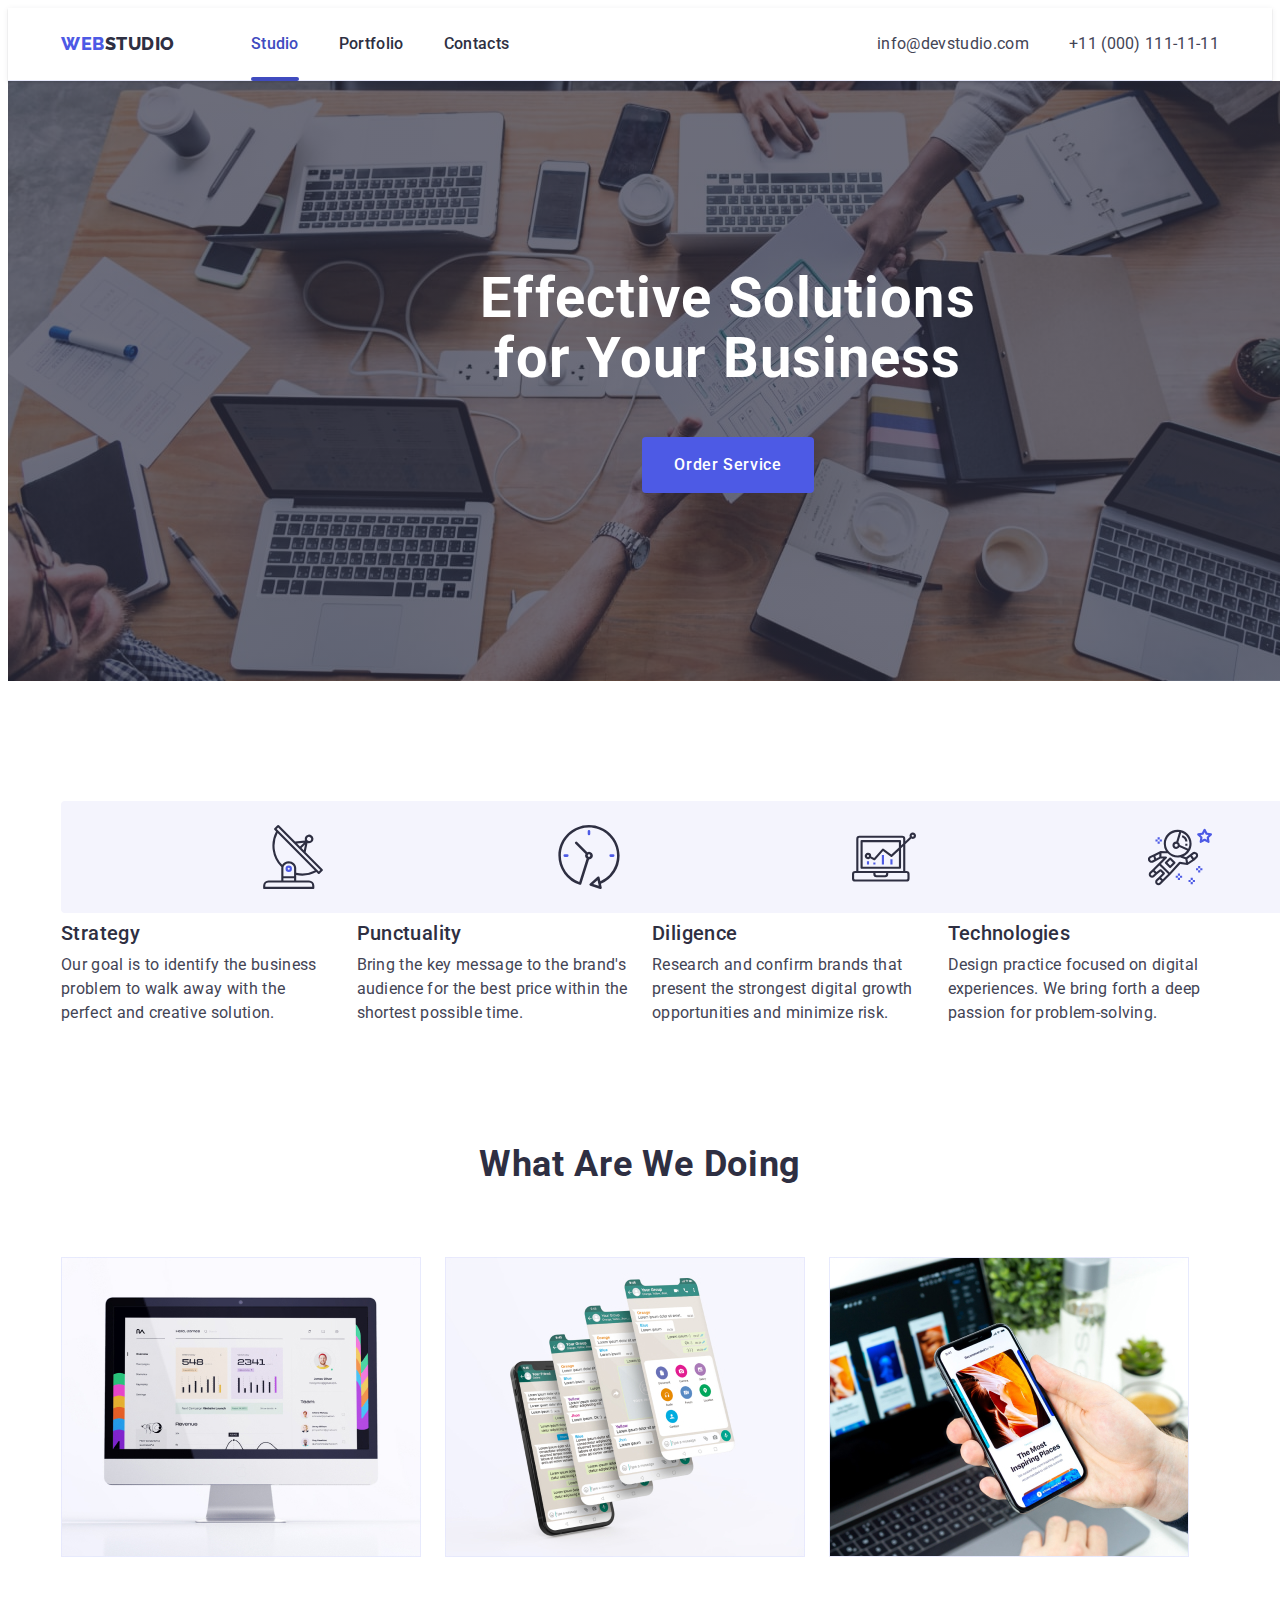
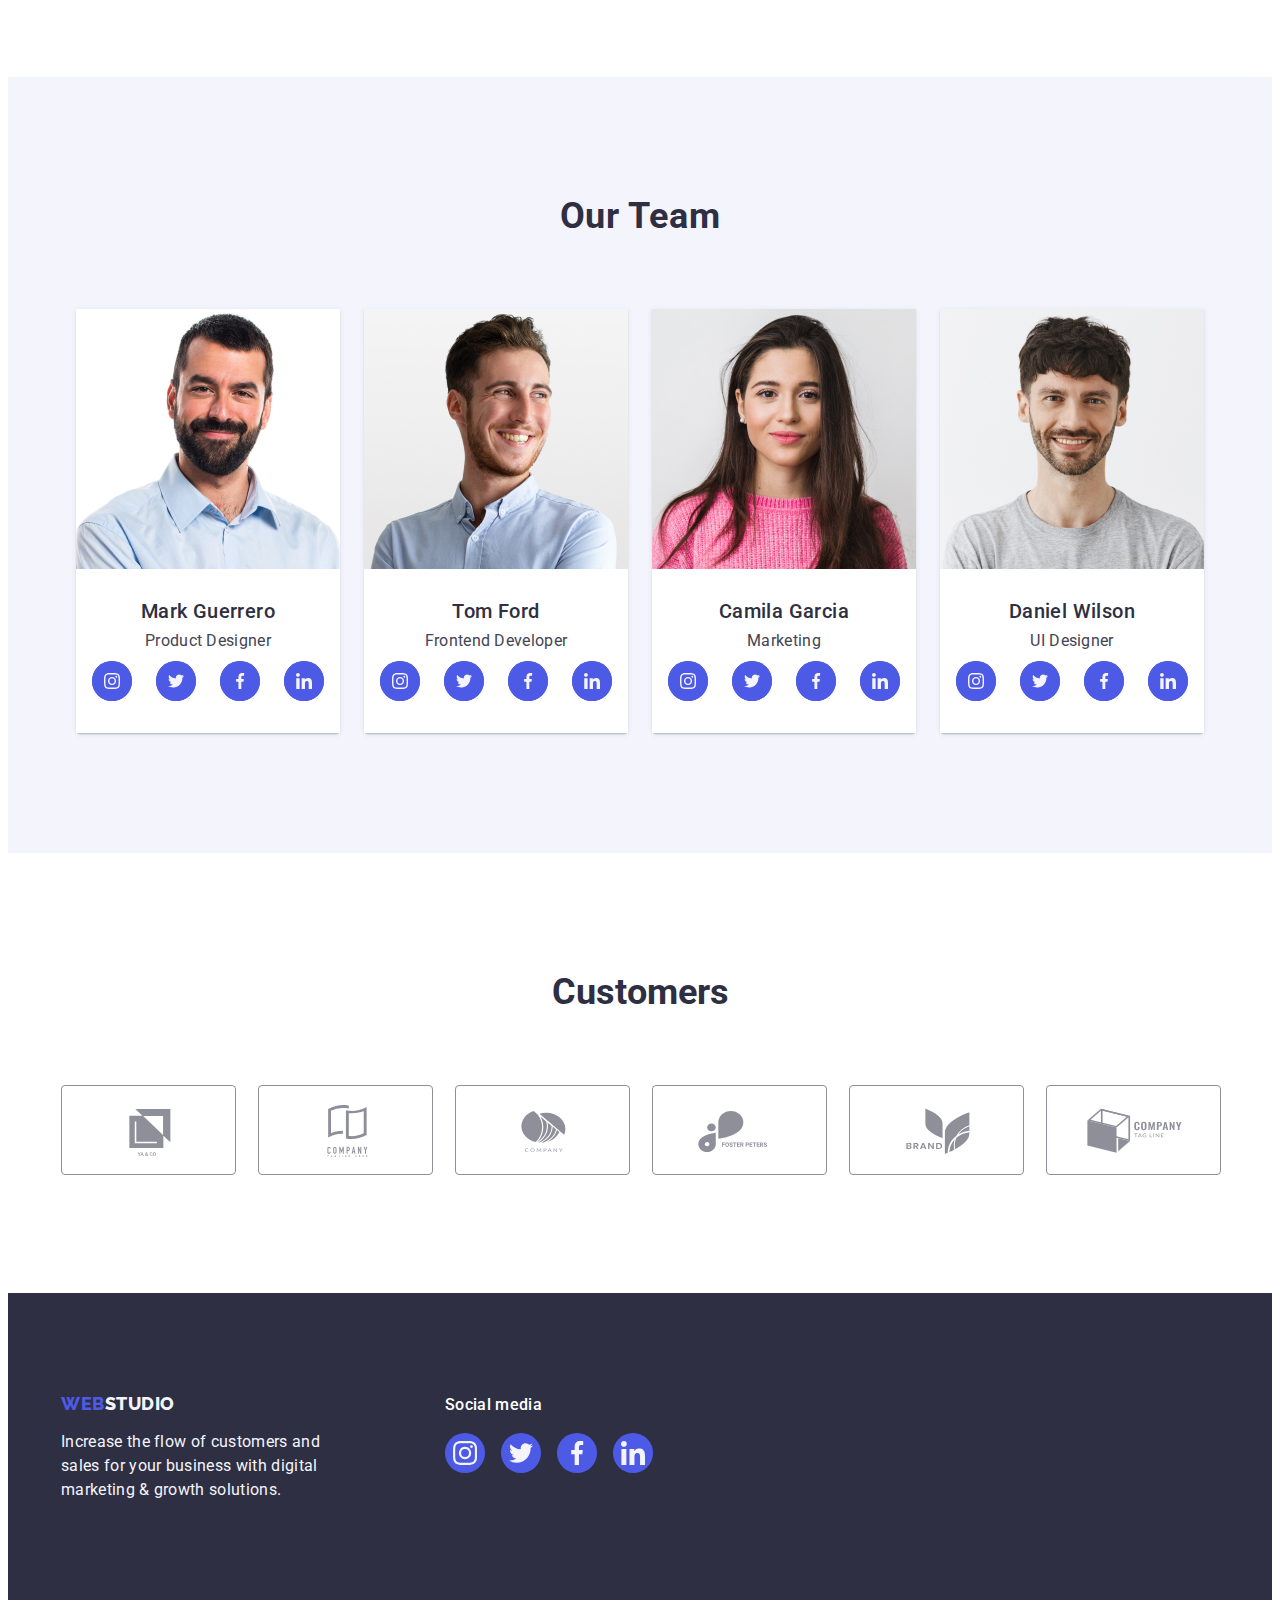
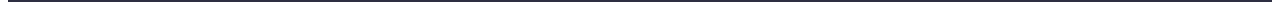
==== index.html @ 78c301ff "push-5" ====
<!doctype html>
<html lang="en">
  <head>
    <meta charset="utf-8">
    <meta name="viewport" content="width-device-width, initial-scale=1.0">
    <title>WebStudio</title>
    <link rel="stylesheet" href="https://cdnjs.cloudflare.com/ajax/libs/modern-normalize/2.0.0/modern-normalize.min.css" integrity="sha512-4xo8blKMVCiXpTaLzQSLSw3KFOVPWhm/TRtuPVc4WG6kUgjH6J03IBuG7JZPkcWMxJ5huwaBpOpnwYElP/m6wg==" crossorigin="anonymous" referrerpolicy="no-referrer" />
    <link rel="preconnect" href="https://fonts.googleapis.com">
    <link rel="preconnect" href="https://fonts.googleapis.com">
    <link rel="preconnect" href="https://fonts.gstatic.com" crossorigin>
    <link href="https://fonts.googleapis.com/css2?family=Raleway:wght@800&family=Roboto:wght@400;500;700&display=swap" rel="stylesheet">
    <link rel="stylesheet" href="./css/styles.css">
    
  </head>
  <body class="body-text">

<!--header-->
<header class="header-link link">
  <div class="container header-container">
    <nav class="header-list list">
      <a class="header-logo link" href="./index.html">Web<span class="header-title-logo">Studio</span></a>
      <ul class="header-menu list">
        <li class="header-menu-item"><a href="./index.html" class="header-menu-link current">Studio</a></li>
        <li class="header-menu-item"><a href="./portfolio.html" class="header-menu-link">Portfolio</a></li>
        <li class="header-menu-item"><a href="#" class="header-menu-link ">Contacts</a></li>
      </ul>
  </nav>
    <address class="contact list">
    <ul class="header-contact-soc-list list">
        <li class="header-contact-soc-item">
          <a class="header-contact-soc-link link" href="info@devstudio.com">info@devstudio.com</a>
        </li>
        <li class="header-contact-soc-item">
          <a class="header-contact-soc-link link" href="+110001111111">+11 (000) 111-11-11</a>
        </li>
      </ul>
  </address>
  </div>
</header>
<!--header-->


<main>
<!--section-1-->

<section class="title-icon">
  <div class="container title-conteiner">
  <h1 class="title">Effective Solutions <br/> for Your Business</h1>
  <button type="button" class="title-click-bth" data-modal-open>Order Service</button>
</div>
</section>

<!--section-1-->

<!--section-2-->
<section class="caption-section" >
  <div class="container">
  <h2 class="visually-hidden">caption</h2>
<ul class="caption-text list">
    <li class="caption-list ">

      <div class="div-caption-icon">
        <svg class="caption-icon" width="64" height="64">
          <use href="./images/icons.svg#icon-antenna1"></use>
        </svg>
    </div>
        <h3 class="caption-subject">Strategy</h3>
          <p class="caption-text-sub">Our goal is to identify the business problem to walk away with the perfect and creative solution.
        </p>
    </li>
    <li class="caption-list">

      <div class="div-caption-icon">
          <svg class="caption-icon" width="64" height="64">
            <use href="./images/icons.svg#icon-clock2"></use>
          </svg>
      </div>

        <h3 class="caption-subject">Punctuality</h3>
          <p class="caption-text-sub">Bring the key message to the brand's audience for the best price within the shortest possible time.
        </p>
    </li>

    <li class="caption-list">

    <div class="div-caption-icon">
        <svg class="caption-icon" width="64" height="64">
          <use href="./images/icons.svg#icon-diagram3"></use>
        </svg>
      </div>
        <h3 class="caption-subject">Diligence</h3>
          <p class="caption-text-sub">Research and confirm brands that present the strongest digital growth opportunities and minimize risk.
          </p>
      </li>
      <li class="caption-list">

        <div class="div-caption-icon">
          <svg class="caption-icon" width="64" height="64">
            <use href="./images/icons.svg#icon-astronaut4"></use>
          </svg>
        </div>

          <h3 class="caption-subject">Technologies</h3>
            <p class="caption-text-sub">Design practice focused on digital experiences. We bring forth a deep passion for problem-solving.
          </p>
      </li>
  </ul>
</div>
  </section>
  <!--section-2-->

  <!--section-3-->
  <section class="heading-img-pic">
    <div class="container">
        <h2 class="heading-img">What are we doing</h2>
  <ul class="heading-caption list">
    <li class="heading-li-img">
      <img class="heading-list-pic" src="./img/pic/1-comp.jpg" alt="computer" width="360" height="300">
    </li>

  <li class="heading-li-img">
      <img class="heading-list-pic" src="./img/pic/2-app.jpg" alt="smartphone" width="360" height="300">
  </li>

    <li class="heading-li-img">
      <img class="heading-list-pic" src="./img/pic/3-app..jpg" alt="smartphone" width="360" height="300">
    </li>
  </ul>
    </div>
  </section>
  <!--section-3-->


  <!--section-4-->

  <section class="our-team-img">
    <div class="container container-icon-team">
    <h2 class="our-team-heading-img">Our Team</h2>

  <ul class="ul-our-team-img-text list">
    <li class="li-our-team-text-pic">
      <img src="./img/portrait/1.jpg" alt="Product Designer" width="264" height="260">
      <div class="our-team-div">
        <h3 class="our-team-slogan">Mark Guerrero</h3>
       <p class="our-team-slogan-text">Product Designer</p>

  <ul class="ul-icon-team">
    <li class="li-icon-team">
      <a class="our-team-link link" href="https://www.instagram.com">     
      <svg class="our-team-icon" width="16" height="16">
        <use href="./images/icons.svg#icon-instagram"></use>
      </svg>
      </a>
    </li>
    <li class="li-icon-team">
      <a class="our-team-link link" href="https://twitter.com">
      <svg class="our-team-icon" width="16" height="16">
        <use href="./images/icons.svg#icon-twitter"></use>
      </svg>
      </a>
    </li>
    <li class="li-icon-team">
      <a class="our-team-link link" href="https://www.facebook.com">
      <svg class="our-team-icon" width="16" height="16">
        <use href="./images/icons.svg#icon-facebook"></use>
      </svg>
      </a>
    </li>
    <li class="li-icon-team">
      <a class="our-team-link link" href="https://www.linkedin.com">
      <svg class="our-team-icon" width="16" height="16">
        <use href="./images/icons.svg#icon-linkedin"></use>
      </svg>
    </a> 
    </li>
  </ul>
      </div>

    <li class="li-our-team-text-pic">
      <img src="./img/portrait/2.jpg" alt="Frontend Developer" width="264" height="260">

        <div class="our-team-div">
          <h3 class="our-team-slogan">Tom Ford</h3>
          <p class="our-team-slogan-text">Frontend Developer</p>

       
      <ul class="ul-icon-team">
    <li class="li-icon-team">
      <a class="our-team-link link" href="https://www.instagram.com">
        <svg class="our-team-icon" width="16" height="16">
          <use href="./images/icons.svg#icon-instagram"></use>
        </svg>
      </a>
    </li>
    <li class="li-icon-team">
      <a class="our-team-link link" href="https://twitter.com">
        <svg class="our-team-icon" width="16" height="16">
          <use href="./images/icons.svg#icon-twitter"></use>
        </svg>
      </a>
    </li>
    <li class="li-icon-team">
      <a class="our-team-link link" href="https://www.facebook.com">
        <svg class="our-team-icon" width="16" height="16">
          <use href="./images/icons.svg#icon-facebook"></use>
        </svg>
      </a>
    </li>
    <li class="li-icon-team">
      <a class="our-team-link link" href="https://www.linkedin.com">
        <svg class="our-team-icon" width="16" height="16">
          <use href="./images/icons.svg#icon-linkedin"></use>
        </svg>
      </a>
    </li>
    </ul>
     </div>


    <li class="li-our-team-text-pic">
      <img src="./img/portrait/3.jpg" alt="Marketing" width="264" height="260">

        <div class="our-team-div">
          <h3 class="our-team-slogan">Camila Garcia</h3>
          <p class="our-team-slogan-text">Marketing</p>

      <ul class="ul-icon-team">
    <li class="li-icon-team">
      <a class="our-team-link link" href="https://www.instagram.com">
      <svg class="our-team-icon" width="16" height="16">
        <use href="./images/icons.svg#icon-instagram"></use>
      </svg>
      </a>
    </li>
    <li class="li-icon-team">
      <a class="our-team-link link" href="https://twitter.com">
      <svg class="our-team-icon" width="16" height="16">
        <use href="./images/icons.svg#icon-twitter"></use>
      </svg>
      </a>
    </li>
    <li class="li-icon-team">
      <a class="our-team-link link" href="https://www.facebook.com">
      <svg class="our-team-icon" width="16" height="16">
        <use href="./images/icons.svg#icon-facebook"></use>
      </svg>
      </a>
    </li>
    <li class="li-icon-team">
      <a class="our-team-link link" href="https://www.linkedin.com">
      <svg class="our-team-icon" width="16" height="16">
        <use href="./images/icons.svg#icon-linkedin"></use>
      </svg>
      </a>
    </li>
    </ul>
      </div>

    <li class="li-our-team-text-pic">
      <img src="./img/portrait/4.jpg" alt="UI Designer" width="264" height="260">
      <div class="our-team-div">

      <h3 class="our-team-slogan">Daniel Wilson</h3>
      <p class="our-team-slogan-text">UI Designer</p>
    
      <ul class="ul-icon-team" >
    <li class="li-icon-team">
      <a class="our-team-link link" href="https://www.instagram.com">
      <svg class="our-team-icon" width="16" height="16">
        <use href="./images/icons.svg#icon-instagram"></use>
      </svg>
      </a>
    </li>
    <li class="li-icon-team">
      <a class="our-team-link link" href="https://twitter.com">
      <svg class="our-team-icon" width="16" height="16">
        <use href="./images/icons.svg#icon-twitter"></use>
      </svg>
      </a>
    </li>
    <li class="li-icon-team">
      <a class="our-team-link link" href="https://www.facebook.com">
      <svg class="our-team-icon" width="16" height="16">
        <use href="./images/icons.svg#icon-facebook"></use>
      </svg>
      </a>
    </li>
    <li class="li-icon-team">
      <a class="our-team-link link" href="https://www.linkedin.com">
      <svg class="our-team-icon" width="16" height="16">
        <use href="./images/icons.svg#icon-linkedin"></use>
      </svg>
      </a>
    </li>
         </ul>
    </div>
        </ul>
    </div>

  
    </section>
 
  <!--section-4-->

<!-- section-5 -->
<section class="customers">
  <div class="container customers-div">
  <h2 class="customers-slogan">Customers</h2>
<ul class="ul-customers">
  <li class="li-customers">
      <a class="customers-link link" href="#">
        <svg class="customers-icon" width="104" height="56">
          <use href="./images/icons.svg#icon-logo1"></use>
        </svg>
      </a>
  </li>
  <li class="li-customers">
    <a class="customers-link link" href="#">
        <svg class="customers-icon" width="104" height="56">
          <use href="./images/icons.svg#icon-logo2"></use>
        </svg>
    </a>
  </li>
  <li class="li-customers">
    <a class="customers-link link" href="#">
        <svg class="customers-icon" width="104" height="56">
          <use href="./images/icons.svg#icon-logo3"></use>
        </svg>
    </a>
  </li>
  <li class="li-customers">
    <a class="customers-link link" href="#">
        <svg class="customers-icon" width="104" height="56">
          <use href="./images/icons.svg#icon-logo4"></use>
        </svg>
    </a>
  </li>
  <li class="li-customers">
    <a class="customers-link link" href="#">
        <svg class="customers-icon" width="104" height="56">
          <use href="./images/icons.svg#icon-logo5"></use>
        </svg>
    </a>
  </li>
  <li class="li-customers">
    <a class="customers-link link" href="#">
        <svg class="customers-icon" width="104" height="56">
          <use href="./images/icons.svg#icon-logo6"></use>
        </svg>
    </a>
  </li>
</ul>
</div>
</section>
</main>



<!-- section-5 -->
  <!--Footer-->

  <footer class="footer">
  <div class="container foter-container">
    <div class="footer-container-icon">
    <a class="footer-logo link" href="./index.html" >Web<span class="link-studio link">Studio</span></a>
    <p class="footer-text">Increase the flow of customers and sales for your business with digital marketing & growth solutions.</p>
  </div>
    
    <div class="div-footer-icon-div">
 
      <p class="slogan-social-media">Social media</p>

    <ul class="ul-footer-icon">
  <li class="li-footer-icon">
    <a class="footer-socials-link link" href="https://www.instagram.com">
    <svg class="footer-svg" width="24" height="24">
      <use href="./images/icons.svg#icon-instagram"></use>
    </svg>
    </a>
  </li>
  <li class="li-footer-icon">
    <a class="footer-socials-link link" href="https://twitter.com">
    <svg class="footer-svg" width="24" height="24">
      <use href="./images/icons.svg#icon-twitter"></use>
    </svg>
    </a>
  </li>
  <li class="li-footer-icon">
    <a class="footer-socials-link link" href="https://www.facebook.com">
    <svg class="footer-svg" width="24" height="24">
      <use href="./images/icons.svg#icon-facebook"></use>
    </svg>
    </a>
  </li>
  <li class="li-footer-icon">
    <a class="footer-socials-link link" href="https://www.linkedin.com">
    <svg class="footer-svg" width="24" height="24">
      <use href="./images/icons.svg#icon-linkedin"></use>
    </svg>
    </a>
      </li>
        </ul>
      </div>
    </div>

  </footer>




  <div class="backdrop is-hidden" data-modal>
    <div class="modal">
        <button type="button" class="modal-close-btn" data-modal-close>
          <svg class="modal-close" width="8" height="8">
            <use href="./images/icons.svg#icon-bth"></use>
           </svg>
      </button>
      <p class="modal-title">Leave your contacts and we will call you back</p>
<form class="modal-form">

  <div class="modal-field">
<label for="user-name" class="modal-label">Name</label>
    <div class="modal-input-wrap">
      <input 
          type="text"
          class="modal-input" 
          name="user-name" 
          required
          placeholder="Name"
          id="user-name"
          /> 
          <svg class="modal-icon" width="18" height="18">
            <use href="./images/icons.svg#icon-person"></use>
          </svg>
        </div>
    </div>

      <div class="modal-field">
<label for="user-tel" class="modal-label">Phone</label>
 <div class="modal-input-wrap">
    <input type="text" class="modal-input" name="user-tel" required 
        placeholder="Phone number" 
        id="user-tel"
        />
        <svg class="modal-icon" width="18" height="24">
          <use href="./images/icons.svg#icon-phone-svg"></use>
        </svg>
      </div>
 </div>

    <div class="modal-field">
<label for="user-email" class="modal-label">Email</label>
    <div class="modal-input-wrap">
      <input type="text" class="modal-input" name="user-email" required
        placeholder="Email"
        id="user-email"
          />  
        <svg class="modal-icon" width="18" height="24">
          <use href="./images/icons.svg#icon-email-svg"></use>
          </svg>
        </div>
    </div>

  <div class="modal-field">
        <label for="user-text" class="modal-label">Comment</label>
    <textarea name="user-text" id="user-text" class="modal-comment" placeholder="Text input"></textarea>
  </div>
  <div class="modal-field">
    <input type="checkbox" id="policy" name="policy" value="true" class="modal-check"
    />
    <label for="policy" class="modal-check-text">
      <span class="modal-check-text-span">
        <svg class="modal-check-icon-svg" width="10" height="8">
          <use href="./images/icons.svg#icon-check"></use>
        </svg>
      </span>
      I accept the terms and conditions of the
      <a href="" class="modal-check-link">Privacy Policy</a></label>
  </div>
<button type="submit" class="modal-form-btn ">Send</button>
</form>
  </div>
  </div>
  <script src="./js/modal.js"></script>

    </body>
  </html>
---- css/styles.css ----
:root{
  --navyblue-modal: rgba 46, 47, 66, 0.40;
  --iris: #4D5AE5;
  --cloud: #F4F4FD;
  --slate: #434455;
  --brand-color: #FFF;
  --brand-color: #f4f4fd;
  --brand-color: #FFFFFF;
  --brand-color: #ffffff;
  --brand-color: #404bbf;
  --brand-color: #2E2F42;
  --brand-color:#2e2f42;
  --brand-color: #404bbf;
  --brand-color: #434455;
  --barad-color: #2e2f42;
  --navyblue-modal: rgba(46, 47, 66, 0.40);
  --navyblue: #2e2f42;
  --dairy: #FCFCFC;
  --cornflower: #e7e9fc;
  --ocean: #404BBF;
  --ocean: #404bbf;
  --brand-background-color: #F4F4FD;
  --brand-background-color:rgba(244, 244, 253, 1);
  --brand-background-color: #4D5AE5;
  }
body{
font-family:'Roboto', sans-serif;
color: var(--slate, #434455);
background-color:#FFFFFF;
}
button{
border: 0;
}
a{
text-decoration:none;
}
p,h1,h2,h3,h4,h5,h6{
margin-top: 0;
margin-bottom: 0;
padding: 0px;
}
ul,ol{
list-style-type:none;
padding-left: 0;
margin-top: 0;
margin-bottom:  0;
}
/*header*/
.container{
width: 1158px;
padding: 0 15px;
margin: 0 auto;


}
img{
display: block;
}

.header-link{
position: relative;
align-items: center;
width: 100%;
color: #404bbf;
border-bottom: 1px solid var(--cornflower, #E7E9FC);
background: var(--white, #FFF);
box-shadow:
0px 2px 1px rgba(46, 47, 66, 0.08),
0px 1px 1px rgba(46, 47, 66, 0.16),
0px 1px 6px rgba(46, 47, 66, 0.08);
transition-property: color, background-color;
transition-duration: 250ms;
transition-timing-function:cubic-bezier(0.4, 0, 0.2, 1);
}
.header-menu{
color:  #2e2f42;
display: flex;
font-size:  16px;
position: relative;
gap: 40px;
font-weight:500;
line-height: 1.5;
letter-spacing: 0.2em;

}
.header-menu-link{
color: #2e2f42;
position: relative;
padding: 24px 0;
font-size: 16px;
font-weight: 500;
line-height: 1.5;
letter-spacing: 0.02em;
display: block;
text-decoration: none;
align-items: baseline;
transition: color 250ms cubic-bezier(0.4, 0, 0.2, 1) ;
}

.current{
color: #404bbf;
display: block;
padding: 24px 0;
font-size: 16px;
transition:color 250ms cubic-bezier(0.4, 0, 0.2, 1) 
}

.current::after {
content:"";
position:absolute;
left:0;
bottom:-1px;
width:100%;
height:4px;
margin-top:20px;
border-radius:2px;
display: block;
background-color: var(--ocean, #404bbf);
}
.current:hover{
color: #404bbf;
transition-property: color, background-color;
transition-duration:250ms;
transition-timing-function:cubic-bezier(0.4, 0, 0.2, 1);
}

.current:focus{
color: #404bbf;
transition-property: color, background-color;
transition-duration:250ms;
transition-timing-function:cubic-bezier(0.4, 0, 0.2, 1);
}
.header-menu-item{
position: relative;

}

.header-list{
position: relative;
list-style:none;
display: flex;
align-items: center;

}
.header-container{
display: flex;
}
.header-logo{
font-family:'Raleway',sans-serif;
color: #4d5ae5;
font-size: 18px;
font-weight:800;
line-height: 1.17; 
letter-spacing: 0.03em;
text-transform:uppercase;
margin-right: 76px;

}
.header-title-logo{
color:  #2e2f42; ;
}

.contact{
font-style:normal;
list-style:none;
margin-left: auto;
}
.header-contact-soc-list{
list-style:none;
font-family:'Roboto',sans-serif;
color: #434455;
font-weight:400;
font-size:16px;
line-height:1.5;
letter-spacing:0.02em;
display: flex;
align-items: center;
gap: 40px;
margin-left: auto;
}
.header-contact-soc-item{
display: flex;
font-size:16px;
line-height:1.5;
letter-spacing:0.02em;
color: #434455;
}
.header-contact-soc-item{
text-decoration:none;
}
.header-contact-soc-link{
font-family:'Roboto',sans-serif;
font-weight: 400;
text-decoration:none;
font-size:16px;
line-height:1.5;
letter-spacing:0.02em;
color: #434455;
padding: 24px 0;
transition:color 250ms cubic-bezier(0.4, 0, 0.2, 1);
}

.header-contact-soc-link:hover{
color: #404bbf;
}
.header-contact-soc-link:focus{
color: #404bbf;
}
/*header*/


/*button-1-section>all*/

.menu-list{
padding: 96px 0 120px 0;
display: flex;
align-items: center;
justify-content: center;
}

.visually-hidden {
position: absolute;
width: 1px;
height: 1px;
margin: -1px;
border: 0;
padding: 0;
white-space: nowrap;
clip-path: inset(100%);
clip: rect(0 0 0 0);
overflow: hidden;
}

.button-container{
}

.navigation{
display: flex;
gap: 24px;
justify-content: center;
margin-bottom: 72px;
}

.click-menu-button{
font-family:'Roboto',sans-serif;
font-weight:500;
font-size:16px;
line-height:1.5;
letter-spacing:0.04em;
color: #4d5ae5;
background-color: #F4F4FD;
font-family:inherit;
cursor:pointer;
display: flex;
padding: 12px 24px;
justify-content: center;
align-items: center;
border-radius: 4px;
border: 1px solid var(--cornflower, #e7e9fc);
background: var(--cloud, #F4F4FD);
transition: color 250ms cubic-bezier(0.4, 0, 0.2, 1), 
background-color 250ms cubic-bezier(0.4, 0, 0.2, 1),
border-color 250ms cubic-bezier(0.4, 0, 0.2, 1), 
box-shadow 250ms cubic-bezier(0.4, 0, 0.2, 1);

}
.click-menu-button:focus{
font-family:inherit;
transition-duration: 250ms;
color: #FFFFFF;
background-color: #404bbf;
border: 1px solid transparent;
box-shadow: 0px 2px 2px 0px rgba(0, 0, 0, 0.12),
0px 2px 1px 0px rgba(0, 0, 0, 0.08),
0px 3px 1px 0px rgba(0, 0, 0, 0.10);

}
.click-menu-button:hover{
font-family:inherit;
transition-duration: 250ms;
color: #FFFFFF;
background-color: #404bbf;
border: 1px solid transparent;
box-shadow: 0px 2px 2px 0px rgba(0, 0, 0, 0.12), 0px 2px 1px 0px rgba(0, 0, 0, 0.08), 0px 3px 1px 0px rgba(0, 0, 0, 0.10);

}


/*section-1*/


.title-icon{
background: #2e2f42;
padding-top: 188px ;
padding-bottom: 188px;
box-sizing: border-box;
align-items: center;
background-image: linear-gradient(
  rgba(46, 47, 66, 0.7), 
  rgba(46, 47, 66, 0.7)), 
  url(../images/office.jpg);
background-repeat: no-repeat;
background-position: center;
background-size: cover;
min-width: 1440px;
}
.title-container{
display: block;
margin-left: auto;
margin-right: auto;
}
.title{
font-weight:700;
font-size:56px;
line-height:1.07;
letter-spacing:0.02em;
color: #ffffff;
text-align:center;
font-style: normal;
max-width: 496px;
margin-bottom: 48px; 
margin-left: auto;
margin-right: auto;

}

/*bth-title*/
.title-click-bth{
font-family:'Roboto', sans-serif;
background-color: #4d5ae5;
font-family:inherit;
font-weight:500;
font-size:16px;
line-height:1.5;
letter-spacing:0.04em;
color: #ffffff;
border: none;
cursor:pointer;
display: block;
align-items: flex-start;
border: none;
border-radius: 4px;
padding: 16px 32px;
gap: 10px;
min-width: 169px;
height: 56px;
margin-top: 48px;
margin: 0 auto;
transition: background-color 250ms cubic-bezier(0.4, 0, 0.2, 1);


}
.title-click-bth:hover{
font-family: "Roboto", sans-serif;
background-color: #404BBF;
font-family:inherit;
font-weight:500;
font-size:16px;
line-height:1.5;
letter-spacing:0.04em;
color: #FFF;
cursor:pointer;
transition-property: color;
transition-duration: 250ms;
transition-timing-function: cubic-bezier(0.4, 0, 0.2, 1);
}
.title-click-bth:focus{
background-color: #404BBF;
}
.title-click-bth:active{
background-color: #404BBF;
cursor:pointer;
}
/*bth-title*/


/*section-2*/
.caption-section{
padding-top: 120px;
padding-bottom: 120px;
}
.caption-text{
list-style:none;
display: flex;
gap: 24px;

}
.caption-subject{
margin-bottom: 8px ;
font-weight:500;
font-size:20px;
line-height:1.2;
letter-spacing:0.02em;
color: #2e2f42;
list-style:none;


}
.caption-text-sub{
font-weight:400;
font-size:16px;
line-height:1.5;
letter-spacing:0.02em;
color: #434455;
display: flex;
align-items:center;
}

.caption-list{
width: calc((100% - 72px) / 4);
font-weight:500;
font-size:20px;
line-height:1.2;
letter-spacing:0.02em;
color: #2e2f42;
display: flex;
display: inline;
align-items: center;
flex-direction: column;
}
.div-caption-icon{
display: flex;
align-items: center;
justify-content: center;
padding: 24px 100px;
min-width: 264px;
border-radius: 4px;
background: var(--cloud, #F4F4FD);
margin-bottom: 8px;
}
.caption.icon{
display: flex;
align-items: center;
fill:var(--color2, #4d5ae5);
width: 264px;
height: 112px;
padding: 24px 100px;
border-radius: 4px;
background-color: #f4f4fd;
}


/* section3 index */
.heading-img-pic{
padding-bottom: 120px;

}
.heading-img{
font-weight:700;
font-size: 36px;
line-height: 1.11;
text-align: center;
letter-spacing: 0.02em;
text-transform: capitalize;
color: #2e2f42;
margin-bottom: 72px;
align-items: center;
}

.heading-caption{
background-color: #FFFFFF;
display: flex;
gap: 24px;
}
.heading-li-img{
width: calc((100% - 48) / 3);
}
.heading-list-pic{

}
/*section-3*/

/*section-4*/
.our-team-img{
display: flex;
align-items: center;
list-style: none;
background: var(--cloud, #F4F4FD);
padding-top:120px;
padding-bottom: 120px;
}
.our-team-heading-img{
font-weight:700;
font-size: 36px;
line-height: 1.11;
text-align: center;
letter-spacing: 0.02em;
text-transform: capitalize;
color: #2e2f42;
margin-bottom: 72px;
text-align: center;
}
.ul-our-team-img-text{
display: flex;
justify-content: center;
gap:24px;
font-weight: 400;
align-items: center;
}

.li-our-team-text-pic {
  background-color: #F4F4FD;
border-radius: 0px 0px 4px 4px;
box-shadow: 0px 2px 1px 0px rgba(46, 47, 66, 0.08), 0px 1px 1px 0px rgba(46, 47, 66, 0.16), 0px 1px 6px 0px rgba(46, 47, 66, 0.08);

}
.our-team-div{
padding: 32px 0 32px;
display: flex;
flex-direction: column;
justify-content: center;
align-items: center;
background: var(--white, #FFF);
}
.our-team-slogan{
margin-bottom: 8px;
text-align: center;
font-size: 20px;
font-weight: 500;
line-height: 1.02;
letter-spacing: 0.02em;
color: var(--navyblue, #2E2F42);
}
.our-team-slogan-text{
color: var(--slate, #434455);
text-align: center;
font-weight: 400;
line-height: 1.5em;
 letter-spacing: 0.32px;  
}

.our-team-icon{
fill: #f4f4fd;
}
.ul-icon-team{
display: flex;
justify-content:center;
gap: 24px;
margin-top: 8px;

}
.li-icon-team{
display: flex;
justify-content:center;
width: 40px;
height: 40px;
fill: #f4f4fd;
border-radius: 50%;
background-color:  var(--iris, #4D5AE5);


}
.our-team-link {
width:100%;
height:100%;
display: flex;
align-items: center;
justify-content: center;
background-color: var(--iris, #4d5ae5);
border-radius: 50%;
fill: #f4f4fd;
transition:background-color 250ms cubic-bezier(0.4, 0, 0.2, 1); 
}
.our-team-link:hover{
background-color: var(--ocean, #404bbf);


}
.our-team-link:focus{
color: #404bbf;
background-color: var(--ocean, #404bbf);
}

/*section-4*index */





/* section-5 */
.customers{
padding-top: 120px;
padding-bottom: 120px;
}
.customers-div{
}
.customers-icon{
fill: currentColor;
display: block;
align-items: center;
width: 104px;
height: 56px;
}
.customers-icon:hover {
color: #404bbf;
}
.customers-icon:focus {
color: #404bbf;
}


.customers-slogan{
font-size: 36px;
line-height: 1.11;
margin-bottom: 72px;
color: var(--navyblue, #2E2F42);
text-align: center;
}
.ul-customers{
display: flex;
align-items: center;
justify-content: center;
gap:24px;
}
.li-customers{
height: 88px;
width:calc((100% - 120px)/6);
transition:  border-color 250ms 
  cubic-bezier(0.4, 0, 0.2, 1), color 250ms
  cubic-bezier(0.4, 0, 0.2, 1);

}

.customers-link{
color: var(--lightslate, #8E8F99);
width: 100%;
height: 100%;
display: flex;
align-items: center;
justify-content: center;
border-radius: 4px;
border: 1px solid var(--lightslate, #8E8F99);
transition: border-color 250ms cubic-bezier(0.4, 0, 0.2, 1), color 250ms cubic-bezier(0.4, 0, 0.2, 1); 
}
.customers-link:hover {
color: #404bbf;
border-color: var(--ocean, #404bbf);
border-radius: 4px;
border: 1px solid;
}
.customers-link:focus {
color: #404bbf;
border-color: var(--ocean, #404bbf);
border-radius: 4px;
border: 1px solid;
}

/* section-5 */

/*section-2*portfolio*/
.overlay-animation{
position: relative; 
overflow: hidden; 
}

.overlay{
position: absolute; 
display: flex;
align-items: center;
top: 0;
left: 0;
width: 100%;
height: 100%;
transform: translateY(100%);
font-size: 16px;
font-weight: 400;
line-height: 1.5em;
letter-spacing: 0.02em;
transition: transform 250ms cubic-bezier(0.4, 0, 0.2, 1);
padding: 40px 32px;
color: var(--cloud, #F4F4FD);
background: var(--iris, #4D5AE5);

}

.picture-text-list{
position: relative;
list-style:none;
display: flex;
flex-wrap: wrap;
column-gap:24px;
row-gap:48px;
align-content: center;
justify-content: center;
}
.picture-list-item-animation  {

width:calc((100% - 48px)/3);
border-radius: 1px;
background: var(--white, #fff);
position: relative;
overflow: hidden;
transition:box-shadow 250ms cubic-bezier(0.4, 0, 0.2, 1);
border: 1px solid var(--cornflower, #E7E9FC);
background: var(--white, #FFF);

}
.picture-list-item-animation:hover .overlay{
  transform: translateY(0);
  transition: 250ms ease-in-out;
  max-height: 300px;
  }


.picture-heading-text{
position: relative;
overflow: hidden;
font-weight:500;
font-size:20px;
line-height:120%;
letter-spacing:0.02em;
color: #2e2f42;
margin-bottom: 8px;
padding-top: 32px;
padding-bottom: 8px;
padding-left: 16px;
}

.picture-text{
padding-left: 16px;
font-weight:400;
font-size:16px;
line-height:1.5;
letter-spacing:0.02em;
color: #434455;
transform: translateY(0%);
padding-bottom: 32px;

}

.pic {
display: block;
text-decoration: none;
transform: translateY(0%);
transition: box-shadow 250ms cubic-bezier(0.4, 0, 0.2, 1); 
box-shadow: 0px 1px 6px rgba(46, 47, 66, 0.08),
0px 1px 1px rgba(46, 47, 66, 0.16),
0px 2px 1px rgba(46, 47, 66, 0.08);
}

.pic:hover{
transform:translateY(0%);
box-shadow: 0px 1px 6px rgba(46, 47, 66, 0.08),
0px 1px 1px rgba(46, 47, 66, 0.16),
0px 2px 1px rgba(46, 47, 66, 0.08);
}
.pic:focus .overlay{
transform:translateY(0%);
box-shadow: 0px 1px 6px rgba(46, 47, 66, 0.08),
0px 1px 1px rgba(46, 47, 66, 0.16),
0px 2px 1px rgba(46, 47, 66, 0.08);
}
.div-picture-heading{
position: relative;
overflow: hidden;
transform: translateY(0%);
border: 1px solid var(--cornflower, #e7e9fc);
border-top: none;
background: var(--white, #FFF);
}
/*section-4*/

/*footer*/
.footer{
background-color: #2E2F42;
padding:100px 0;
}
.foter-container{
display: flex;
align-items: baseline;

}
.footer-container-icon{
margin-right: 120px;
}
.footer-logo{
margin-bottom: 16px;
color: var(--iris, #4d5ae5);
font-family:'Raleway',sans-serif;
line-height:1.17;
font-size:18px;   
font-weight:800;
letter-spacing:0.03em;
text-transform: uppercase;
display: inline-block;
}
.link-studio{
color: var(--cloud, #f4f4fd);
font-family:'Raleway',sans-serif;
font-size:18px;
font-weight:800;
line-height:1.17;
letter-spacing:0.03em;
text-transform:uppercase;
}
.footer-text{
color: var(--cloud, #F4F4FD);
font-size: 16px;
letter-spacing: 0.02em;
display: block;
flex: auto;
font-weight: 400;
line-height: 24px;
max-width: 264px;
display: block;
}
.slogan-social-media{
color: var(--white, #FFF);
font-weight: 500;
letter-spacing: 0.32px;
display: flex;
line-height: 1.5;
margin-bottom: 16px;
}
.div-footer-icon-div{
}
.ul-footer-icon{
display: flex;
gap: 16px;
}
.li-footer-icon{
fill: #f4f4fd;
width: 40px;
height: 40px;
transition: background-color 250ms cubic-bezier(0.4, 0, 0.2, 1);
}
.footer-socials-link{
width: 100%;
height: 100%;
display: flex;
align-items: center;
justify-content: center;
border-radius: 50%;
background-color:  var(--iris, #4D5AE5);
transition:background-color 250ms cubic-bezier(0.4, 0, 0.2, 1);
}
.footer-socials-link:hover{
background-color: var(--green, #31d0aa);
}
.footer-socials-link:focus{
background-color: var(--green, #31d0aa);
}
.footer-svg{
width: 24px;
height: 24px;
}


/* section-modal-windov */
.backdrop {
position: fixed;
width: 100%;
height: 100%;
background-color: rgba(46, 47, 66, 0.4);
top:0;
transition:opacity 250ms cubic-bezier(0.4, 0, 0.2, 1),
 visibility 250ms cubic-bezier(0.4, 0, 0.2, 1); 
}
.modal{
position: absolute;
top:50%;
left:50%;
transform: translate(-50%, -50%);
min-width: 408px;
min-height: 584px;
border-radius: 4px;;
background: #fcfcfc; 
box-shadow:0px 1px 1px rgba(0, 0, 0, 0.14),
   0px 1px 3px rgba(0, 0, 0, 0.12),
   0px 2px 1px rgba(0, 0, 0, 0.2);
transition: transform 250ms cubic-bezier(0.4, 0, 0.2, 1);
padding: 24px;
display: block;
  }
.modal-close-window{
align-items: center;
align-self: center;
justify-content: center;
margin-right: 24px;
margin-top: 24px;
}
.modal-close{
stroke-width: 1px;
transition: fill 250ms cubic-bezier(0.4, 0, 0.2, 1);
}
.modal-close-btn:hover .modal-close{
fill: #ffffff;
}
.modal-close-btn:focus .modal-close{
fill: #ffffff;
}
.modal-close-btn {
display: flex;
position: absolute;
align-items: center;
justify-content: center;
cursor: pointer;
padding: 0;
top: 24px;
right: 24px;
width: 24px;
height: 24px;
border-radius: 50%;
background-color:  #e7e9fc;
transition: background-color 250ms cubic-bezier(0.4, 0, 0.2, 1),
 border 250ms cubic-bezier(0.4, 0, 0.2, 1); 
 border: 1px solid rgba(0, 0, 0, 0.1);
}
.modal-close-btn:hover {
  fill: #ffffff;
background-color: var(--ocean, #404BBF);
border: none;
}
.modal-close-btn:focus {
  fill: #ffffff;
background-color: var(--ocean, #404BBF);
border:none;
}


.modal-icon-percon::after{
fill: #2E2F42;
padding: 18px;
content:'';
position: absolute;
left: -44px;
right:0 ;
top:11px;
bottom: 11px;
transform: translateY(-50%);
width: 1.25px;
height: 18px;
background: #2E2F42;

}
.form.input{
width: 360px;
height: 40px;
margin: 20px 38px;
border-radius: 4px;
padding-left: 20px;
border: 1px solid var(--navyblue-modal, rgba(46, 47, 66, 0.40));
}
.is-hidden{
opacity:0;
visibility:hidden;
pointer-events: none;
}
.modal-title{
padding-top: 72px;
padding-bottom: 16px;
color: var(--navyblue, #2E2F42);
text-align: center;
font-size: 16px;
font-weight: 500;
line-height: 24px;
letter-spacing: 0.32px;


}
.modal-input{
width: 100%;
height: 40px;
border-radius: 4px;
background: var(--dairy, #FCFCFC);
padding-left: 38px;
padding-right: 24px;
outline: transparent;
transition: border-color 200ms ease;
}
.modal-input:focus{
border-color: var(--iris, #4D5AE5);

}
.modal-input:focus + .modal-icon{
border-color: var(--iris, #4D5AE5);
fill:#4D5AE5
}
.modal-label{
display: block;
padding-bottom: 4px;
font-size: 12px;
font-style: normal;
font-weight: 400;
line-height: 14px; /* 116.667% */
letter-spacing: 0.48px;
color: var(--lightslate, #8E8F99);
}
.modal-input-wrap{
position: relative;
padding-bottom: 8px;


}
.modal-form-btn{
display: inline-flex;
padding: 16px 32px;
align-items: flex-start;
gap: 10px;
border-radius: 4px;
color: var(--white, #FFF);
text-align: center;
background: var(--iris, #4D5AE5);
box-shadow: 0px 4px 4px 0px rgba(0, 0, 0, 0.15);
}
.modal-icon{

stroke: #2E2F42;
position: absolute;
left: 16px;
top: 50%;
transform: translateY(-50%);
transition: stroke 200ms ease;
}
.modal-comment{
width:100%;
height: 120px;
flex-shrink: 0;
border-radius: 4px;

padding: 8px 16px;
margin-bottom: 16px;
outline: transparent;
transition: border-color 200ms ease;
resize: none;
}
.modal-check-text{
color: var(--lightslate, #8E8F99);
font-size: 12px;
font-weight: 400;
line-height: 14px; /* 116.667% */
letter-spacing:  0.48px;
display: flex;
align-items: center;
margin-bottom: 16px;

}
.modal-check-link{
color: var(--iris, #4D5AE5);
font-size: 12px;
font-weight: 400;
line-height: 16px;
letter-spacing: 0.48px;
text-decoration-line: underline;

}
.modal-check-text-span{
width: 16px;
height: 16px;
border-radius: 1px;
border-color: --navyblue-modal, rgba(46, 47, 66, 0.40);

margin: 8px;
display: inline-flex;
align-items: center;
justify-content: center;
fill: transparent;

}
.modal-check-icon-svg{
fill: #ffffff;
}


.modal-check:checked + .modal-check-text span {
background-color: var(--ocean, #404BBF);
border-radius: 1px;
border: none;
fill: #ffffff;
}
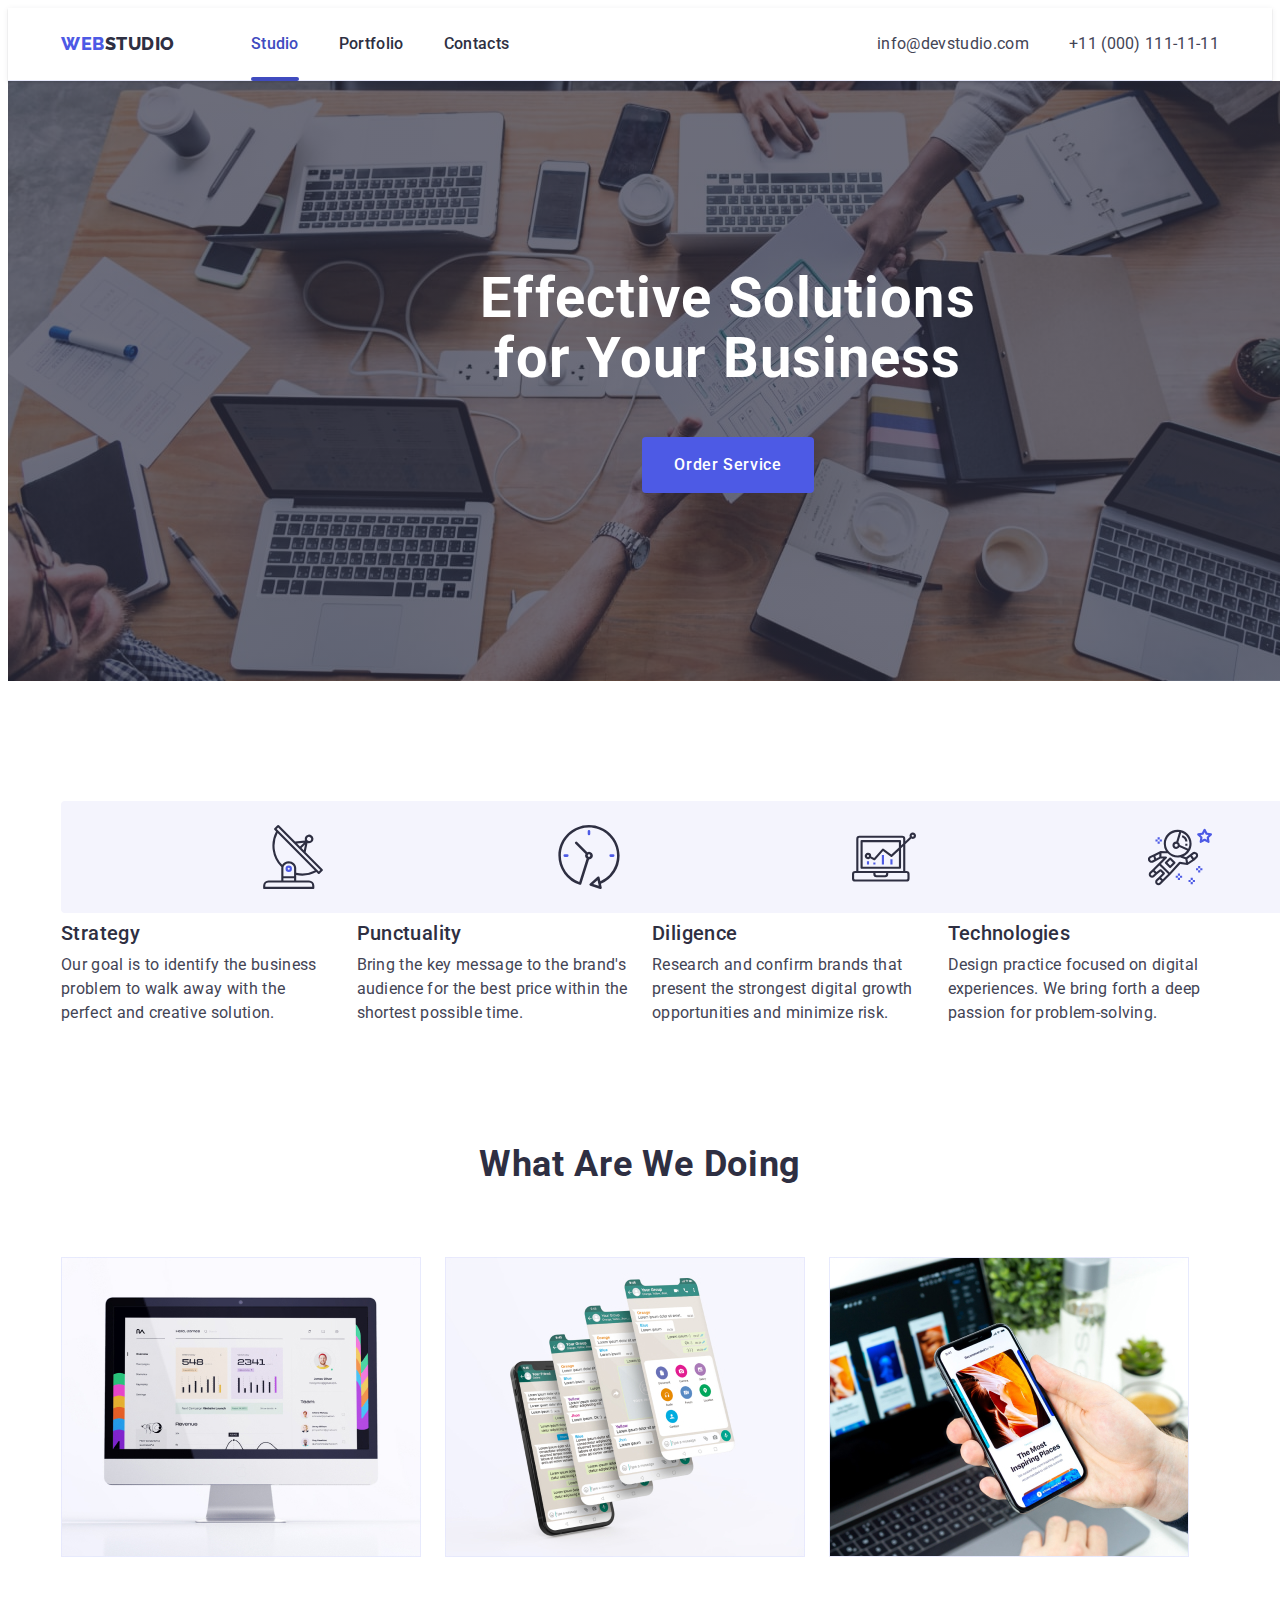
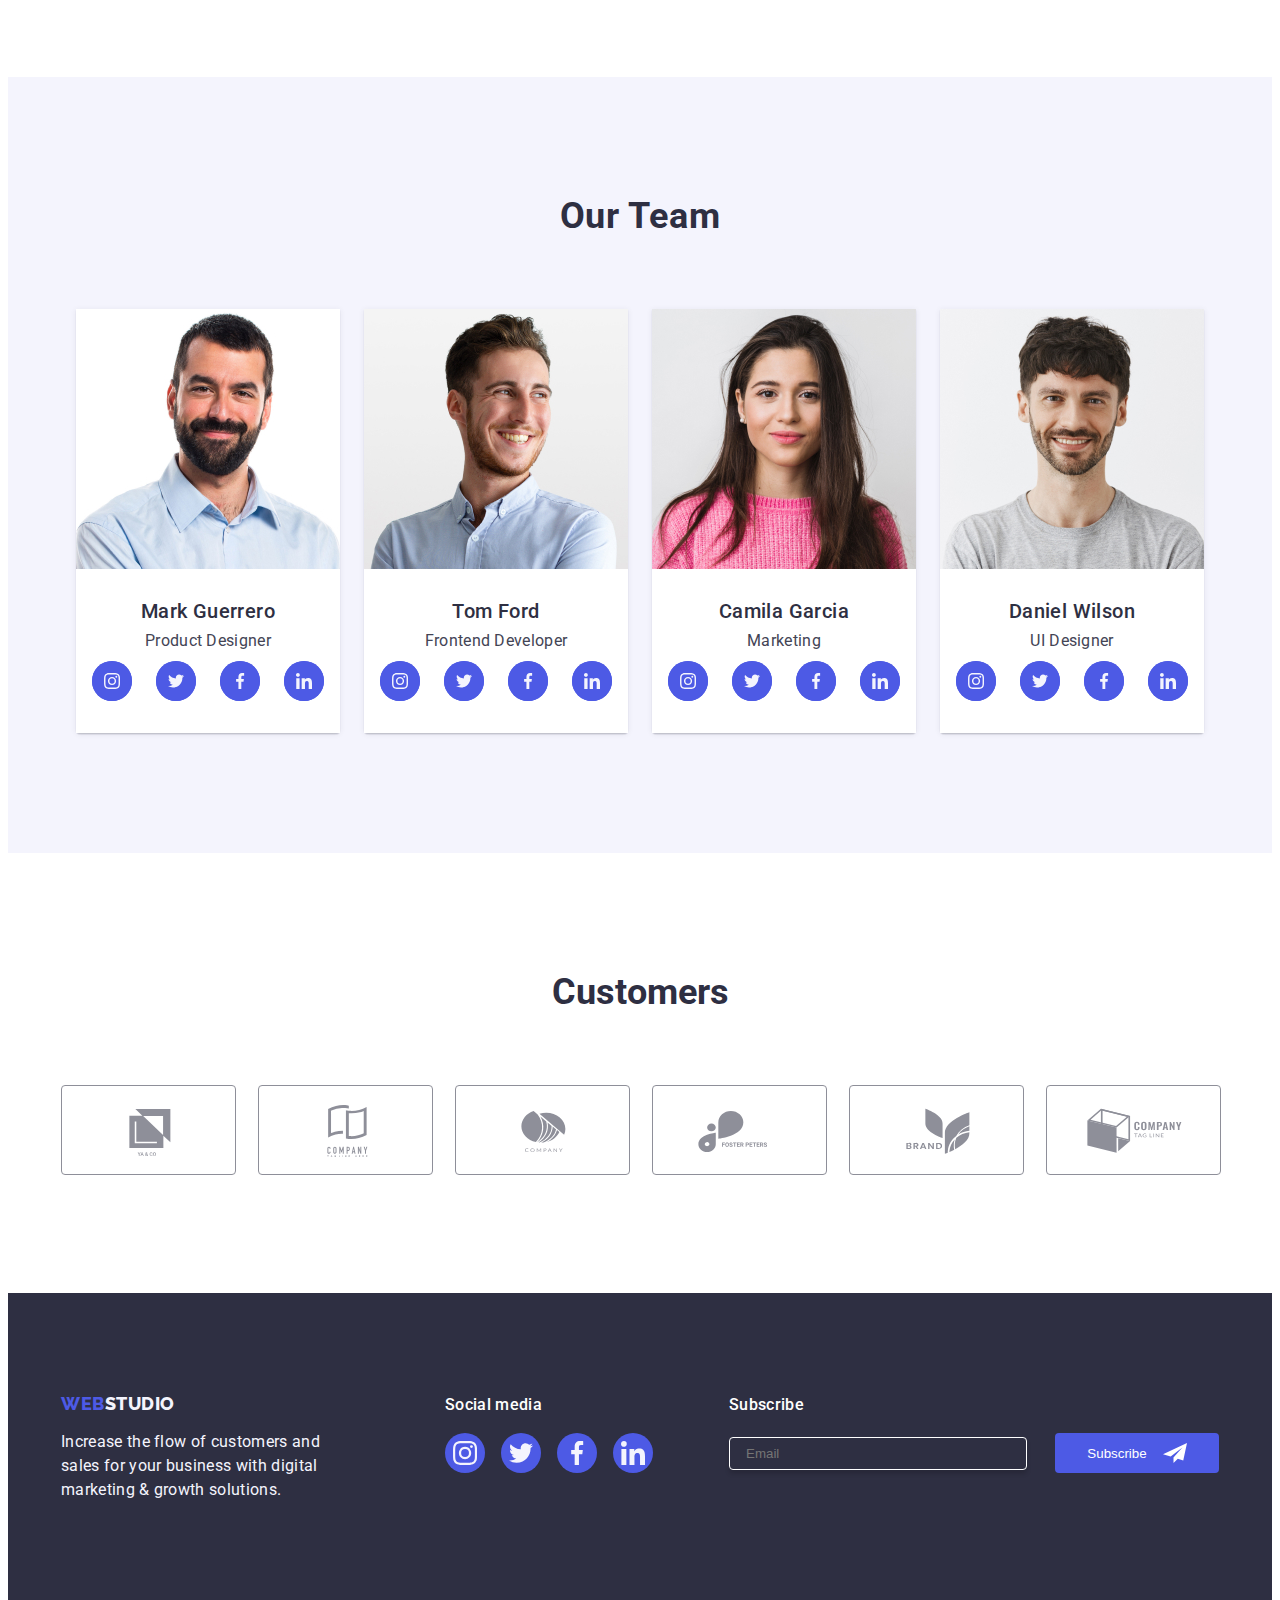
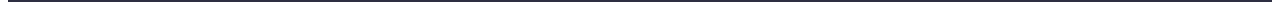
==== commit 6f0d7f3d: "push" ====
--- a/index.html
+++ b/index.html
@@ -367,9 +367,7 @@
   </div>
     
     <div class="div-footer-icon-div">
- 
       <p class="slogan-social-media">Social media</p>
-
     <ul class="ul-footer-icon">
   <li class="li-footer-icon">
     <a class="footer-socials-link link" href="https://www.instagram.com">
@@ -401,6 +399,25 @@
       </li>
         </ul>
       </div>
+
+      <div class="footer-form-div">
+        <p class="footer-slogan">Subscribe</p>
+        <form class="footer-email-form" name="footer-email">
+          <label>
+            <input  
+            name="footer-email"
+            class="footer-input"
+            placeholder="Email"
+            />
+          </label>
+          <button class="button-footer-form">Subscribe
+            <svg class="icon-frame" width="24px" height="24px">
+              <use href="/images/icons.svg#icon-frame"></use>
+            </svg>
+          </button>
+        </form>
+      </div>
+
     </div>
 
   </footer>
@@ -466,7 +483,7 @@
     <textarea name="user-text" id="user-text" class="modal-comment" placeholder="Text input"></textarea>
   </div>
   <div class="modal-field">
-    <input type="checkbox" id="policy" name="policy" value="true" class="modal-check"
+    <input type="checkbox" id="policy" name="policy" value="true" class="modal-check visually-hidden"
     />
     <label for="policy" class="modal-check-text">
       <span class="modal-check-text-span">
@@ -474,7 +491,7 @@
           <use href="./images/icons.svg#icon-check"></use>
         </svg>
       </span>
-      I accept the terms and conditions of the
+      I accept the terms and conditions of the 
       <a href="" class="modal-check-link">Privacy Policy</a></label>
   </div>
 <button type="submit" class="modal-form-btn ">Send</button>
--- a/css/styles.css
+++ b/css/styles.css
@@ -1,5 +1,4 @@
 :root{
-  --navyblue-modal: rgba 46, 47, 66, 0.40;
   --iris: #4D5AE5;
   --cloud: #F4F4FD;
   --slate: #434455;
@@ -13,7 +12,7 @@
   --brand-color: #404bbf;
   --brand-color: #434455;
   --barad-color: #2e2f42;
-  --navyblue-modal: rgba(46, 47, 66, 0.40);
+  --navyblue-modal: #abacb3;
   --navyblue: #2e2f42;
   --dairy: #FCFCFC;
   --cornflower: #e7e9fc;
@@ -843,6 +842,54 @@
 .footer-svg{
 width: 24px;
 height: 24px;
+}
+.footer-form-div{
+display:block;
+align-items: center;
+margin-left: auto;
+
+}
+.footer-slogan{
+display: flex;
+align-items: center;
+color: var(--white, #FFF);
+font-size: 16px;
+font-weight: 500;
+line-height: 24px; /* 150% */
+letter-spacing: 0.32px;
+margin-bottom: 16px;
+}
+.footer-email-form{
+height: 40px;
+}
+
+
+.button-footer-form{
+display: block;
+align-items: center;
+min-width: 164px;
+color: var(--white, #FFF);
+text-align: center;
+border-radius: 4px;
+background: var(--iris, #4D5AE5);
+display: inline-flex;
+padding: 8px 24px;
+justify-content: center;
+align-items: center;
+gap: 16px;
+}
+.footer-input{
+width: 264px;
+margin-right: 24px;
+padding: 8px 16px;
+border-radius: 4px;
+color: #fff;
+border: 1px solid var(--white, #FFF);
+box-shadow: 0px 4px 4px 0px rgba(0, 0, 0, 0.15);
+background:transparent;
+}
+.footer-input:focus::placeholder {
+color: #FFF;
 }
 
 
@@ -1042,14 +1089,13 @@
 line-height: 16px;
 letter-spacing: 0.48px;
 text-decoration-line: underline;
-
+margin-left: 4px;
 }
 .modal-check-text-span{
 width: 16px;
 height: 16px;
 border-radius: 1px;
-border-color: --navyblue-modal, rgba(46, 47, 66, 0.40);
-
+border: 1px solid #abacb3;
 margin: 8px;
 display: inline-flex;
 align-items: center;
@@ -1058,7 +1104,7 @@
 
 }
 .modal-check-icon-svg{
-fill: #ffffff;
+
 }
 
 
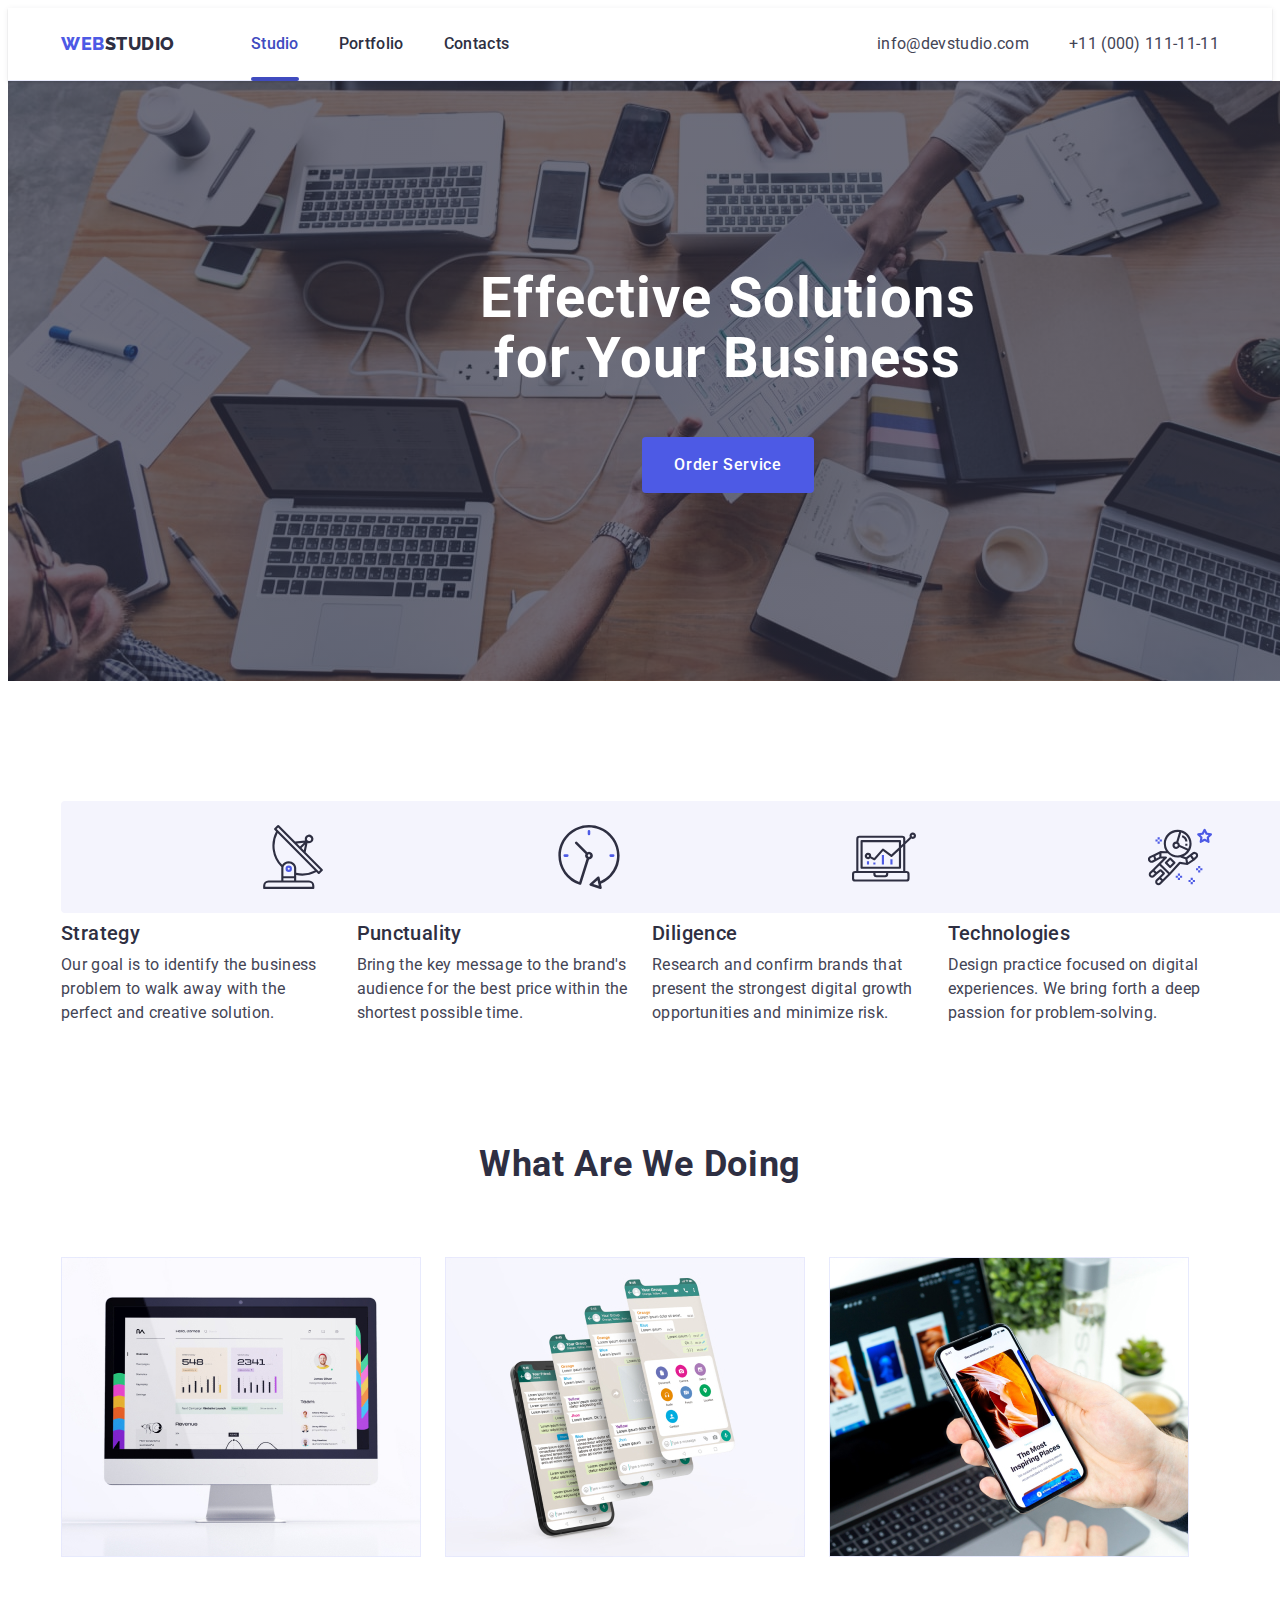
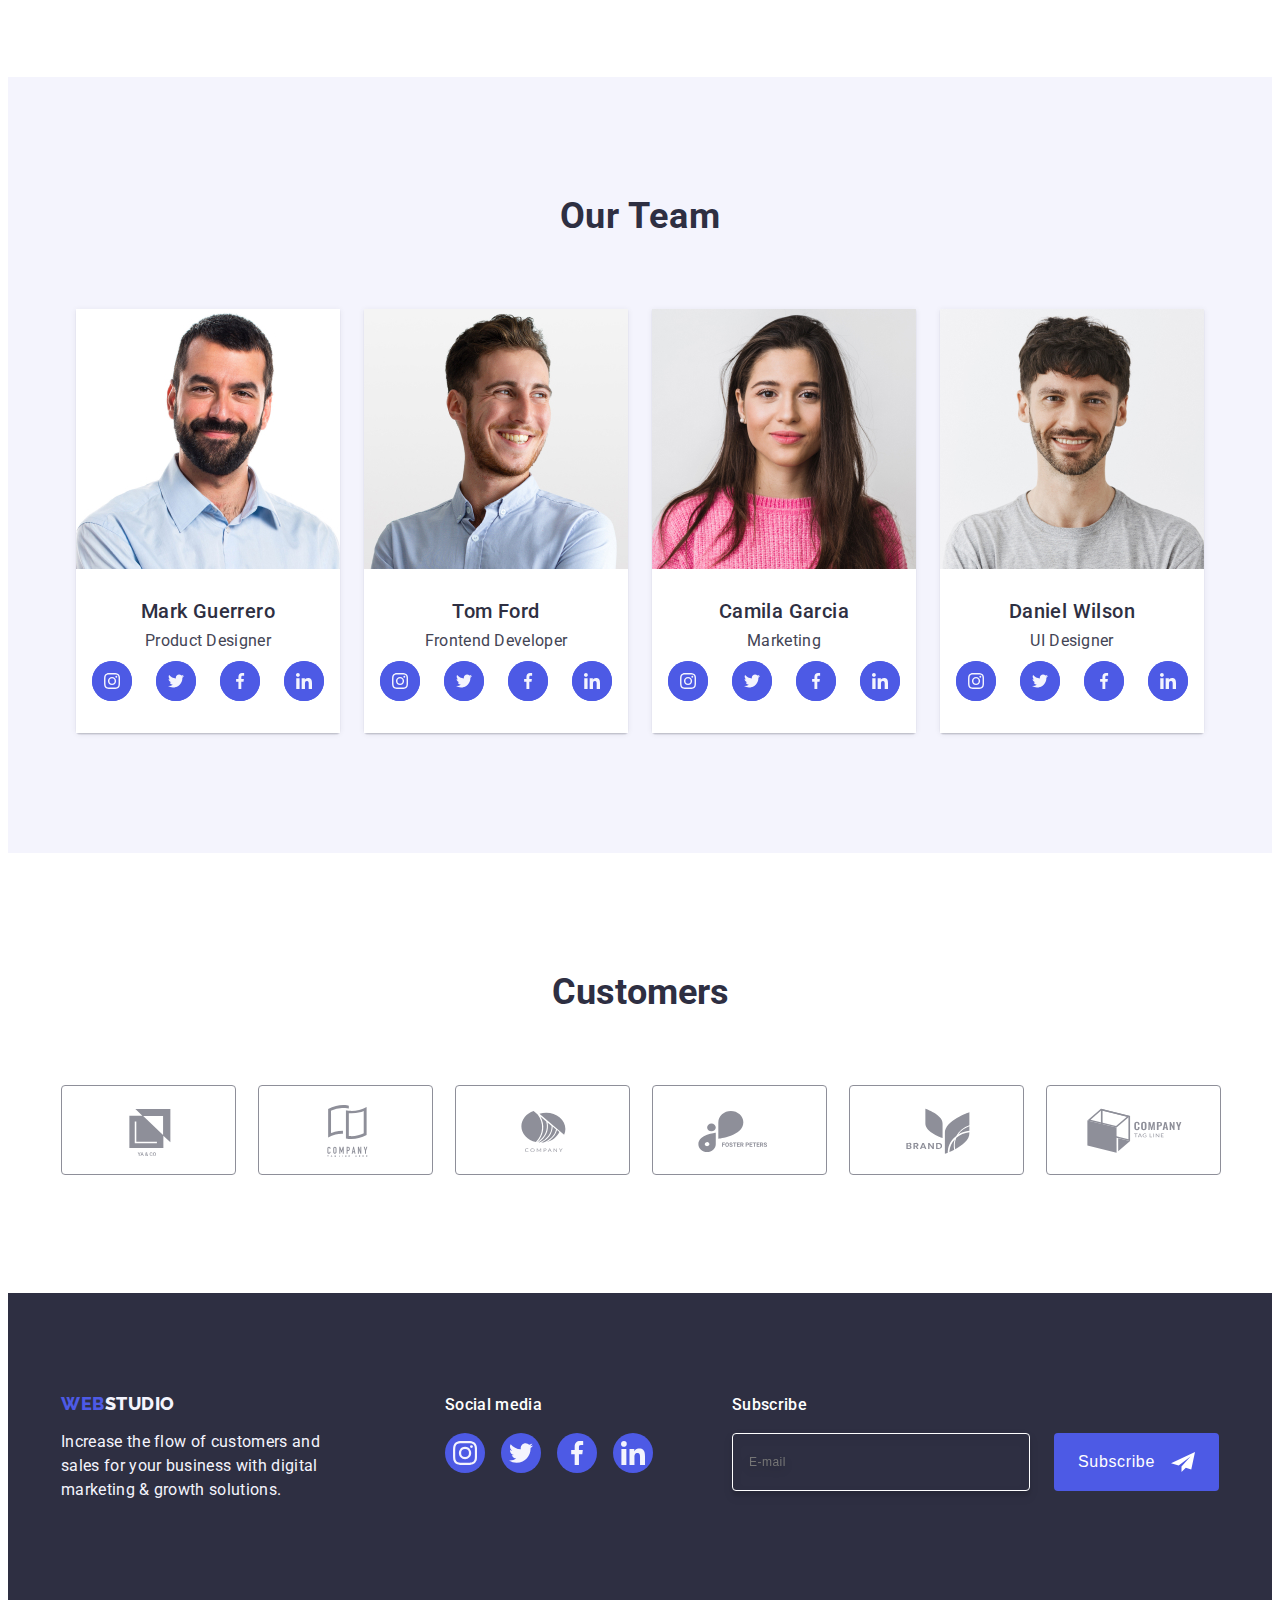
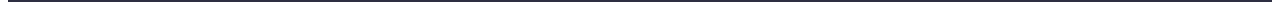
==== commit 9f6c52cc: "commit-5" ====
--- a/index.html
+++ b/index.html
@@ -403,21 +403,22 @@
       <div class="footer-form-div">
         <p class="footer-slogan">Subscribe</p>
         <form class="footer-email-form" name="footer-email">
-          <label>
+          
+          <label class="label-email">
             <input  
+            type="email"
             name="footer-email"
             class="footer-input"
-            placeholder="Email"
+            placeholder="E-mail"
             />
           </label>
           <button class="button-footer-form">Subscribe
             <svg class="icon-frame" width="24px" height="24px">
-              <use href="/images/icons.svg#icon-frame"></use>
+              <use href="./images/icons.svg#icon-frame"></use>
             </svg>
           </button>
         </form>
       </div>
-
     </div>
 
   </footer>
@@ -432,12 +433,11 @@
             <use href="./images/icons.svg#icon-bth"></use>
            </svg>
       </button>
-      <p class="modal-title">Leave your contacts and we will call you back</p>
-<form class="modal-form">
-
-  <div class="modal-field">
-<label for="user-name" class="modal-label">Name</label>
-    <div class="modal-input-wrap">
+        <p class="modal-title">Leave your contacts and we will call you back</p>
+      <form class="modal-form">
+          <div class="modal-field">
+      <label for="user-name" class="modal-label">Name</label>
+          <div class="modal-input-wrap-div">
       <input 
           type="text"
           class="modal-input" 
@@ -446,7 +446,7 @@
           placeholder="Name"
           id="user-name"
           /> 
-          <svg class="modal-icon" width="18" height="18">
+          <svg class="modal-icon" width="18" height="24">
             <use href="./images/icons.svg#icon-person"></use>
           </svg>
         </div>
@@ -455,7 +455,11 @@
       <div class="modal-field">
 <label for="user-tel" class="modal-label">Phone</label>
  <div class="modal-input-wrap">
-    <input type="text" class="modal-input" name="user-tel" required 
+    <input 
+        type="text"
+        class="modal-input" 
+        name="user-tel" 
+        required 
         placeholder="Phone number" 
         id="user-tel"
         />
@@ -468,7 +472,11 @@
     <div class="modal-field">
 <label for="user-email" class="modal-label">Email</label>
     <div class="modal-input-wrap">
-      <input type="text" class="modal-input" name="user-email" required
+      <input 
+        type="text" 
+        class="modal-input" 
+        name="user-email" 
+        required
         placeholder="Email"
         id="user-email"
           />  
@@ -479,13 +487,27 @@
     </div>
 
   <div class="modal-field">
-        <label for="user-text" class="modal-label">Comment</label>
-    <textarea name="user-text" id="user-text" class="modal-comment" placeholder="Text input"></textarea>
+        <label 
+        for="user-comment" 
+        class="modal-label">Comment</label>
+    <textarea 
+      name="user-comment" 
+      id="user-comment" 
+      class="modal-comment" 
+      placeholder="Text input"></textarea>
   </div>
-  <div class="modal-field">
-    <input type="checkbox" id="policy" name="policy" value="true" class="modal-check visually-hidden"
+
+
+
+  <div class="modal-field-check-box">
+    <input 
+    class="modal-check visually-hidden"
+    type="checkbox" 
+    id="user-policy" 
+    name="user-policy" 
+    value="true" 
     />
-    <label for="policy" class="modal-check-text">
+    <label class="modal-check-text" for="user-policy" >
       <span class="modal-check-text-span">
         <svg class="modal-check-icon-svg" width="10" height="8">
           <use href="./images/icons.svg#icon-check"></use>
--- a/css/styles.css
+++ b/css/styles.css
@@ -2,6 +2,8 @@
   --iris: #4D5AE5;
   --cloud: #F4F4FD;
   --slate: #434455;
+  --color: #F4F4FD;
+  --solidrgba: rgba(46, 47, 66, 0.4);
   --brand-color: #FFF;
   --brand-color: #f4f4fd;
   --brand-color: #FFFFFF;
@@ -18,7 +20,7 @@
   --cornflower: #e7e9fc;
   --ocean: #404BBF;
   --ocean: #404bbf;
-  --brand-background-color: #F4F4FD;
+
   --brand-background-color:rgba(244, 244, 253, 1);
   --brand-background-color: #4D5AE5;
   }
@@ -848,6 +850,7 @@
 align-items: center;
 margin-left: auto;
 
+
 }
 .footer-slogan{
 display: flex;
@@ -860,30 +863,27 @@
 margin-bottom: 16px;
 }
 .footer-email-form{
-height: 40px;
-}
-
-
-.button-footer-form{
-display: block;
-align-items: center;
-min-width: 164px;
-color: var(--white, #FFF);
-text-align: center;
-border-radius: 4px;
-background: var(--iris, #4D5AE5);
-display: inline-flex;
-padding: 8px 24px;
-justify-content: center;
-align-items: center;
-gap: 16px;
+display: flex;
+}
+
+
+.label-email{
+
 }
 .footer-input{
 width: 264px;
+height: 40px;
+color: var(--white, #FFF);
+font-size: 12px;
+font-style: normal;
+font-weight: 400;
+line-height: 1.5; /* 200% */
+letter-spacing: 0.04em;
+filter: drop-shadow(0px 4px 4px rgba(0, 0, 0, 0.15)); 
+
 margin-right: 24px;
 padding: 8px 16px;
 border-radius: 4px;
-color: #fff;
 border: 1px solid var(--white, #FFF);
 box-shadow: 0px 4px 4px 0px rgba(0, 0, 0, 0.15);
 background:transparent;
@@ -891,6 +891,27 @@
 .footer-input:focus::placeholder {
 color: #FFF;
 }
+.button-footer-form{
+  display: flex;
+  align-items: center;
+  justify-content: center;
+  min-width: 165px;
+  color: var(--white, #FFF);
+  text-align: center;
+  border-radius: 4px;
+  background: var(--iris, #4D5AE5);
+  display: inline-flex;
+  padding: 8px 24px;
+  
+  font-size: 16px;
+  font-weight: 500;
+  line-height:1.5; /* 150% */
+  letter-spacing: 0.04em;
+  cursor: pointer;
+  }
+  .icon-frame{
+  margin-left:16px;
+  }
 
 
 /* section-modal-windov */
@@ -902,6 +923,7 @@
 top:0;
 transition:opacity 250ms cubic-bezier(0.4, 0, 0.2, 1),
  visibility 250ms cubic-bezier(0.4, 0, 0.2, 1); 
+ padding: 72px 24px 24px 24px;
 }
 .modal{
 position: absolute;
@@ -919,13 +941,7 @@
 padding: 24px;
 display: block;
   }
-.modal-close-window{
-align-items: center;
-align-self: center;
-justify-content: center;
-margin-right: 24px;
-margin-top: 24px;
-}
+
 .modal-close{
 stroke-width: 1px;
 transition: fill 250ms cubic-bezier(0.4, 0, 0.2, 1);
@@ -995,16 +1011,35 @@
 }
 .modal-title{
 padding-top: 72px;
-padding-bottom: 16px;
+margin-bottom: 16px;
 color: var(--navyblue, #2E2F42);
 text-align: center;
 font-size: 16px;
 font-weight: 500;
-line-height: 24px;
-letter-spacing: 0.32px;
-
-
-}
+line-height: 1.5;
+letter-spacing: 0.02em;
+
+}
+.modal-field{
+margin-bottom: 16px;
+}
+
+.modal-label{
+display: block;
+padding-bottom: 4px;
+font-size: 12px;
+font-style: normal;
+font-weight: 400;
+line-height: 1.17; 
+letter-spacing: 0.48px;
+color: var(--lightslate, #8E8F99);
+margin-bottom: 4px;
+}
+.modal-input-wrap-div{
+position: relative;
+padding-bottom: 8px;
+}
+
 .modal-input{
 width: 100%;
 height: 40px;
@@ -1014,69 +1049,85 @@
 padding-right: 24px;
 outline: transparent;
 transition: border-color 200ms ease;
+border: 1px solid rgba(46, 47, 66, 0.4);
+background-color: transparent; 
+transition: border-color 250ms cubic-bezier(0.4, 0, 0.2, 1);
 }
 .modal-input:focus{
 border-color: var(--iris, #4D5AE5);
-
-}
+  
+  }
 .modal-input:focus + .modal-icon{
 border-color: var(--iris, #4D5AE5);
 fill:#4D5AE5
 }
-.modal-label{
-display: block;
-padding-bottom: 4px;
-font-size: 12px;
-font-style: normal;
-font-weight: 400;
-line-height: 14px; /* 116.667% */
-letter-spacing: 0.48px;
-color: var(--lightslate, #8E8F99);
-}
-.modal-input-wrap{
-position: relative;
-padding-bottom: 8px;
-
-
-}
+
 .modal-form-btn{
-display: inline-flex;
+display: block;
+min-height: 169px;
+height: 56px;
+color: var(--white, #FFF);
+text-align: center;
+font-family:'Roboto';
+font-size: 16px;
+font-weight: 500;
+line-height: 1.5;
+letter-spacing: 0.04em;
+cursor: pointer;
 padding: 16px 32px;
 align-items: flex-start;
 gap: 10px;
 border-radius: 4px;
-color: var(--white, #FFF);
+color: var(--white, #ffffff);
 text-align: center;
 background: var(--iris, #4D5AE5);
-box-shadow: 0px 4px 4px 0px rgba(0, 0, 0, 0.15);
+box-shadow: 0px 4px 4px 0px
+ rgba(0, 0, 0, 0.15);
+transition: background-color 250ms 
+cubic-bezier(0.4, 0, 0.2, 1); 
 }
 .modal-icon{
-
 stroke: #2E2F42;
 position: absolute;
 left: 16px;
 top: 50%;
 transform: translateY(-50%);
-transition: stroke 200ms ease;
+transition: fill 250ms cubic-bezier(0.4, 0, 0.2, 1);
 }
 .modal-comment{
 width:100%;
 height: 120px;
-flex-shrink: 0;
+font-size: 12px;
+line-height: 1.17;
+letter-spacing: 0.4em;
+color: rgba(46, 47, 66, 0.4); 
+border: 1px solid rgba(46, 47, 66, 0.4);
 border-radius: 4px;
-
+background-color: transparent;
 padding: 8px 16px;
 margin-bottom: 16px;
 outline: transparent;
-transition: border-color 200ms ease;
+transition: border-color 250ms cubic-bezier(0.4, 0, 0.2, 1);
 resize: none;
 }
+.modal-comment:focus{
+border-color: #4D5AE5; 
+}
+
+
+
+
+
+.modal-field-check-box{
+margin-bottom: 24px;
+}
+
 .modal-check-text{
 color: var(--lightslate, #8E8F99);
 font-size: 12px;
 font-weight: 400;
-line-height: 14px; /* 116.667% */
-letter-spacing:  0.48px;
+line-height: 1.17; /* 116.667% */
+letter-spacing:  0.04em;
 display: flex;
 align-items: center;
 margin-bottom: 16px;
@@ -1094,17 +1145,17 @@
 .modal-check-text-span{
 width: 16px;
 height: 16px;
-border-radius: 1px;
-border: 1px solid #abacb3;
+border-radius: 2px;
+border: 1px solidrgba(46, 47, 66, 0.4);
 margin: 8px;
 display: inline-flex;
 align-items: center;
 justify-content: center;
 fill: transparent;
-
-}
-.modal-check-icon-svg{
-
+transition: background-color 250ms cubic-bezier(0.4, 0, 0.2, 1), border 250ms cubic-bezier(0.4, 0, 0.2, 1), fill 250ms cubic-bezier(0.4, 0, 0.2, 1);
+}
+.input:checked{
+fill:var(--color);
 }
 
 
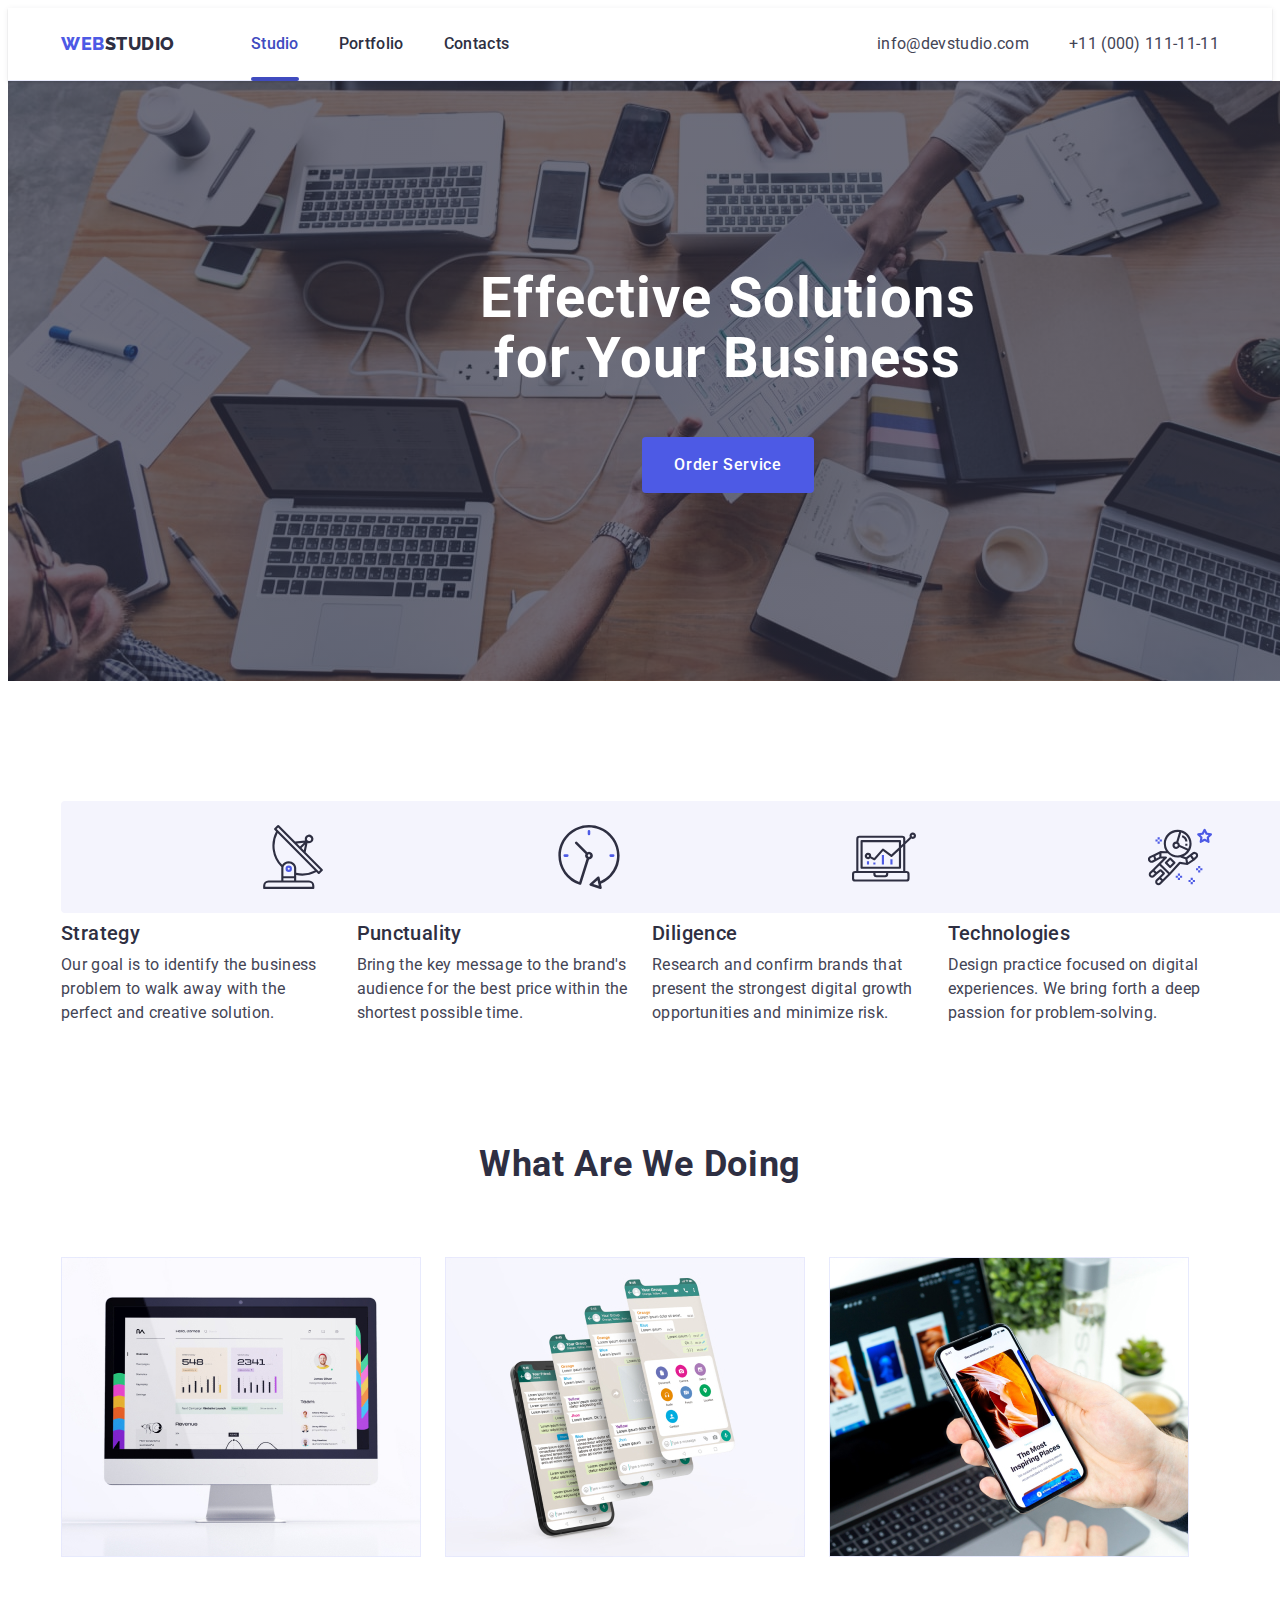
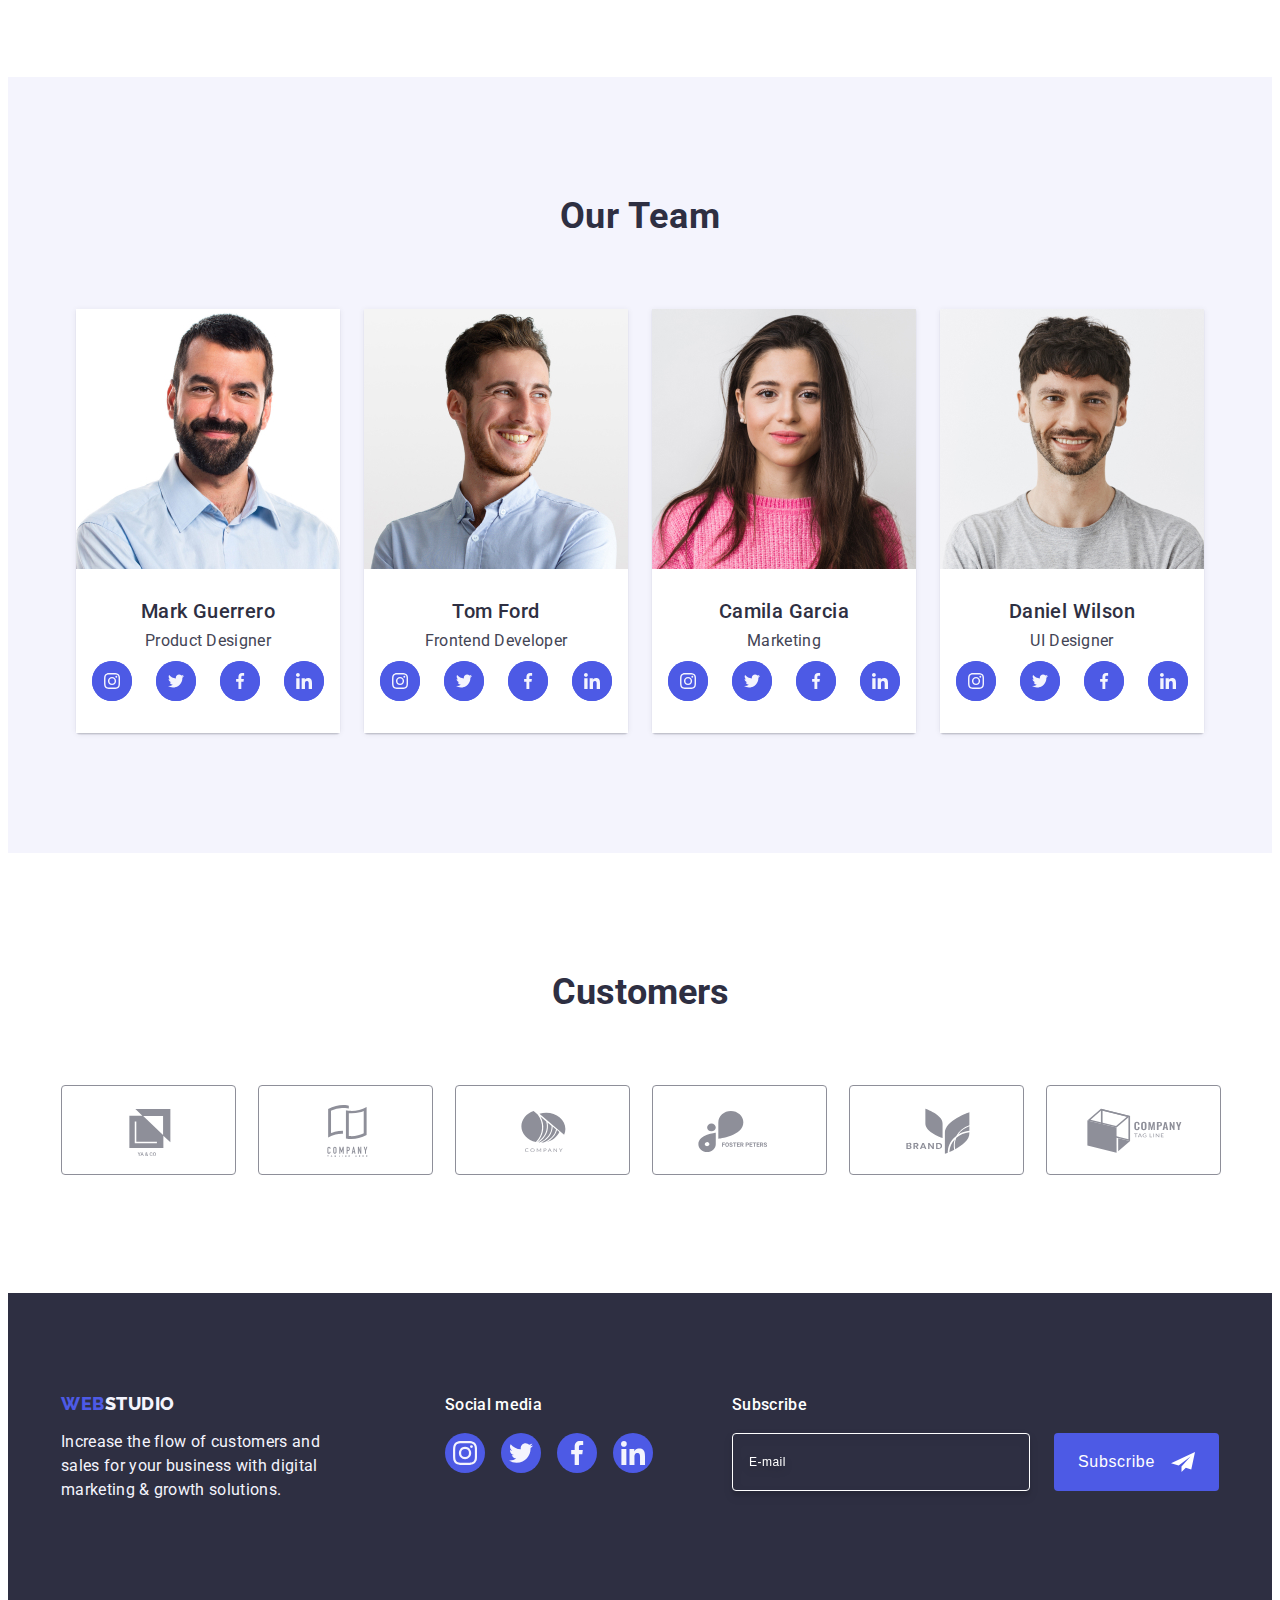
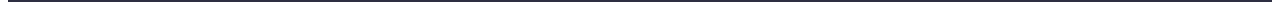
==== commit 187eab28: "push" ====
--- a/index.html
+++ b/index.html
@@ -403,7 +403,7 @@
       <div class="footer-form-div">
         <p class="footer-slogan">Subscribe</p>
         <form class="footer-email-form" name="footer-email">
-          
+
           <label class="label-email">
             <input  
             type="email"
@@ -412,8 +412,8 @@
             placeholder="E-mail"
             />
           </label>
-          <button class="button-footer-form">Subscribe
-            <svg class="icon-frame" width="24px" height="24px">
+          <button class="button-footer-form" type="submit">Subscribe
+            <svg class="icon-frame" width="24" height="24">
               <use href="./images/icons.svg#icon-frame"></use>
             </svg>
           </button>
@@ -437,13 +437,12 @@
       <form class="modal-form">
           <div class="modal-field">
       <label for="user-name" class="modal-label">Name</label>
-          <div class="modal-input-wrap-div">
+          <div class="modal-input-wrap">
       <input 
           type="text"
           class="modal-input" 
           name="user-name" 
           required
-          placeholder="Name"
           id="user-name"
           /> 
           <svg class="modal-icon" width="18" height="24">
@@ -459,8 +458,7 @@
         type="text"
         class="modal-input" 
         name="user-tel" 
-        required 
-        placeholder="Phone number" 
+        required
         id="user-tel"
         />
         <svg class="modal-icon" width="18" height="24">
@@ -477,7 +475,6 @@
         class="modal-input" 
         name="user-email" 
         required
-        placeholder="Email"
         id="user-email"
           />  
         <svg class="modal-icon" width="18" height="24">
@@ -486,7 +483,7 @@
         </div>
     </div>
 
-  <div class="modal-field">
+  <div class="modal-field-comment">
         <label 
         for="user-comment" 
         class="modal-label">Comment</label>
@@ -503,11 +500,11 @@
     <input 
     class="modal-check visually-hidden"
     type="checkbox" 
-    id="user-policy" 
-    name="user-policy" 
+    id="user-privacy" 
+    name="user-privacy" 
     value="true" 
     />
-    <label class="modal-check-text" for="user-policy" >
+    <label class="modal-check-text" for="user-privacy" >
       <span class="modal-check-text-span">
         <svg class="modal-check-icon-svg" width="10" height="8">
           <use href="./images/icons.svg#icon-check"></use>
--- a/css/styles.css
+++ b/css/styles.css
@@ -2,7 +2,7 @@
   --iris: #4D5AE5;
   --cloud: #F4F4FD;
   --slate: #434455;
-  --color: #F4F4FD;
+  --weiss: #F4F4FD;
   --solidrgba: rgba(46, 47, 66, 0.4);
   --brand-color: #FFF;
   --brand-color: #f4f4fd;
@@ -864,6 +864,7 @@
 }
 .footer-email-form{
 display: flex;
+gap: 24px;
 }
 
 
@@ -877,11 +878,10 @@
 font-size: 12px;
 font-style: normal;
 font-weight: 400;
-line-height: 1.5; /* 200% */
+line-height: 1.5;
 letter-spacing: 0.04em;
 filter: drop-shadow(0px 4px 4px rgba(0, 0, 0, 0.15)); 
 
-margin-right: 24px;
 padding: 8px 16px;
 border-radius: 4px;
 border: 1px solid var(--white, #FFF);
@@ -890,6 +890,10 @@
 }
 .footer-input:focus::placeholder {
 color: #FFF;
+
+}
+::placeholder{
+color: #fff;
 }
 .button-footer-form{
   display: flex;
@@ -923,7 +927,7 @@
 top:0;
 transition:opacity 250ms cubic-bezier(0.4, 0, 0.2, 1),
  visibility 250ms cubic-bezier(0.4, 0, 0.2, 1); 
- padding: 72px 24px 24px 24px;
+
 }
 .modal{
 position: absolute;
@@ -940,6 +944,7 @@
 transition: transform 250ms cubic-bezier(0.4, 0, 0.2, 1);
 padding: 24px;
 display: block;
+padding: 72px 24px 24px 24px;
   }
 
 .modal-close{
@@ -1002,6 +1007,7 @@
 margin: 20px 38px;
 border-radius: 4px;
 padding-left: 20px;
+color: var(--navyblue-modal, rgba(46, 47, 66, 0.40));
 border: 1px solid var(--navyblue-modal, rgba(46, 47, 66, 0.40));
 }
 .is-hidden{
@@ -1010,7 +1016,6 @@
 pointer-events: none;
 }
 .modal-title{
-padding-top: 72px;
 margin-bottom: 16px;
 color: var(--navyblue, #2E2F42);
 text-align: center;
@@ -1021,23 +1026,22 @@
 
 }
 .modal-field{
-margin-bottom: 16px;
+margin-bottom: 8px;
 }
 
 .modal-label{
 display: block;
-padding-bottom: 4px;
+margin-bottom: 4px;
 font-size: 12px;
 font-style: normal;
 font-weight: 400;
 line-height: 1.17; 
-letter-spacing: 0.48px;
+letter-spacing: 0.04em;
 color: var(--lightslate, #8E8F99);
-margin-bottom: 4px;
-}
-.modal-input-wrap-div{
+}
+.modal-input-wrap{
 position: relative;
-padding-bottom: 8px;
+
 }
 
 .modal-input{
@@ -1062,50 +1066,55 @@
 fill:#4D5AE5
 }
 
+
 .modal-form-btn{
 display: block;
-min-height: 169px;
+align-items: flex-start;
+text-align: center;
+justify-content: center;
+min-width: 169px;
 height: 56px;
-color: var(--white, #FFF);
-text-align: center;
-font-family:'Roboto';
+
+font-family:"Roboto" sans-serif;
 font-size: 16px;
 font-weight: 500;
 line-height: 1.5;
 letter-spacing: 0.04em;
 cursor: pointer;
 padding: 16px 32px;
-align-items: flex-start;
+margin-right: 119px;
+margin-left:  119px;
+
 gap: 10px;
 border-radius: 4px;
 color: var(--white, #ffffff);
-text-align: center;
 background: var(--iris, #4D5AE5);
-box-shadow: 0px 4px 4px 0px
- rgba(0, 0, 0, 0.15);
-transition: background-color 250ms 
-cubic-bezier(0.4, 0, 0.2, 1); 
+box-shadow: 0px 4px 4px 0px rgba(0, 0, 0, 0.15);
+transition: background-color 250ms cubic-bezier(0.4, 0, 0.2, 1); 
 }
 .modal-icon{
-stroke: #2E2F42;
+fill: var(--navyblue, #2E2F42); 
 position: absolute;
 left: 16px;
 top: 50%;
 transform: translateY(-50%);
 transition: fill 250ms cubic-bezier(0.4, 0, 0.2, 1);
 }
+.modal-field-comment{
+  margin-bottom: 16px;
+}
 .modal-comment{
 width:100%;
 height: 120px;
 font-size: 12px;
 line-height: 1.17;
-letter-spacing: 0.4em;
+font-weight: 400;
+letter-spacing: 0.04em;
 color: rgba(46, 47, 66, 0.4); 
 border: 1px solid rgba(46, 47, 66, 0.4);
 border-radius: 4px;
 background-color: transparent;
 padding: 8px 16px;
-margin-bottom: 16px;
 outline: transparent;
 transition: border-color 250ms cubic-bezier(0.4, 0, 0.2, 1);
 resize: none;
@@ -1113,7 +1122,6 @@
 .modal-comment:focus{
 border-color: #4D5AE5; 
 }
-
 
 
 
@@ -1126,36 +1134,34 @@
 color: var(--lightslate, #8E8F99);
 font-size: 12px;
 font-weight: 400;
-line-height: 1.17; /* 116.667% */
+line-height: 1.17; 
 letter-spacing:  0.04em;
-display: flex;
-align-items: center;
 margin-bottom: 16px;
 
 }
 .modal-check-link{
 color: var(--iris, #4D5AE5);
-font-size: 12px;
 font-weight: 400;
 line-height: 16px;
-letter-spacing: 0.48px;
+letter-spacing: 0.04em;
 text-decoration-line: underline;
 margin-left: 4px;
 }
 .modal-check-text-span{
+display: inline-flex; 
+align-items: center;
+justify-content: center;
 width: 16px;
 height: 16px;
 border-radius: 2px;
-border: 1px solidrgba(46, 47, 66, 0.4);
+border: 1px solid rgba(46, 47, 66, 0.4);
 margin: 8px;
-display: inline-flex;
-align-items: center;
-justify-content: center;
 fill: transparent;
 transition: background-color 250ms cubic-bezier(0.4, 0, 0.2, 1), border 250ms cubic-bezier(0.4, 0, 0.2, 1), fill 250ms cubic-bezier(0.4, 0, 0.2, 1);
-}
+} 
+
 .input:checked{
-fill:var(--color);
+fill:#F4F4FD;
 }
 
 
@@ -1163,5 +1169,5 @@
 background-color: var(--ocean, #404BBF);
 border-radius: 1px;
 border: none;
-fill: #ffffff;
+fill: var(--weiss);
 }